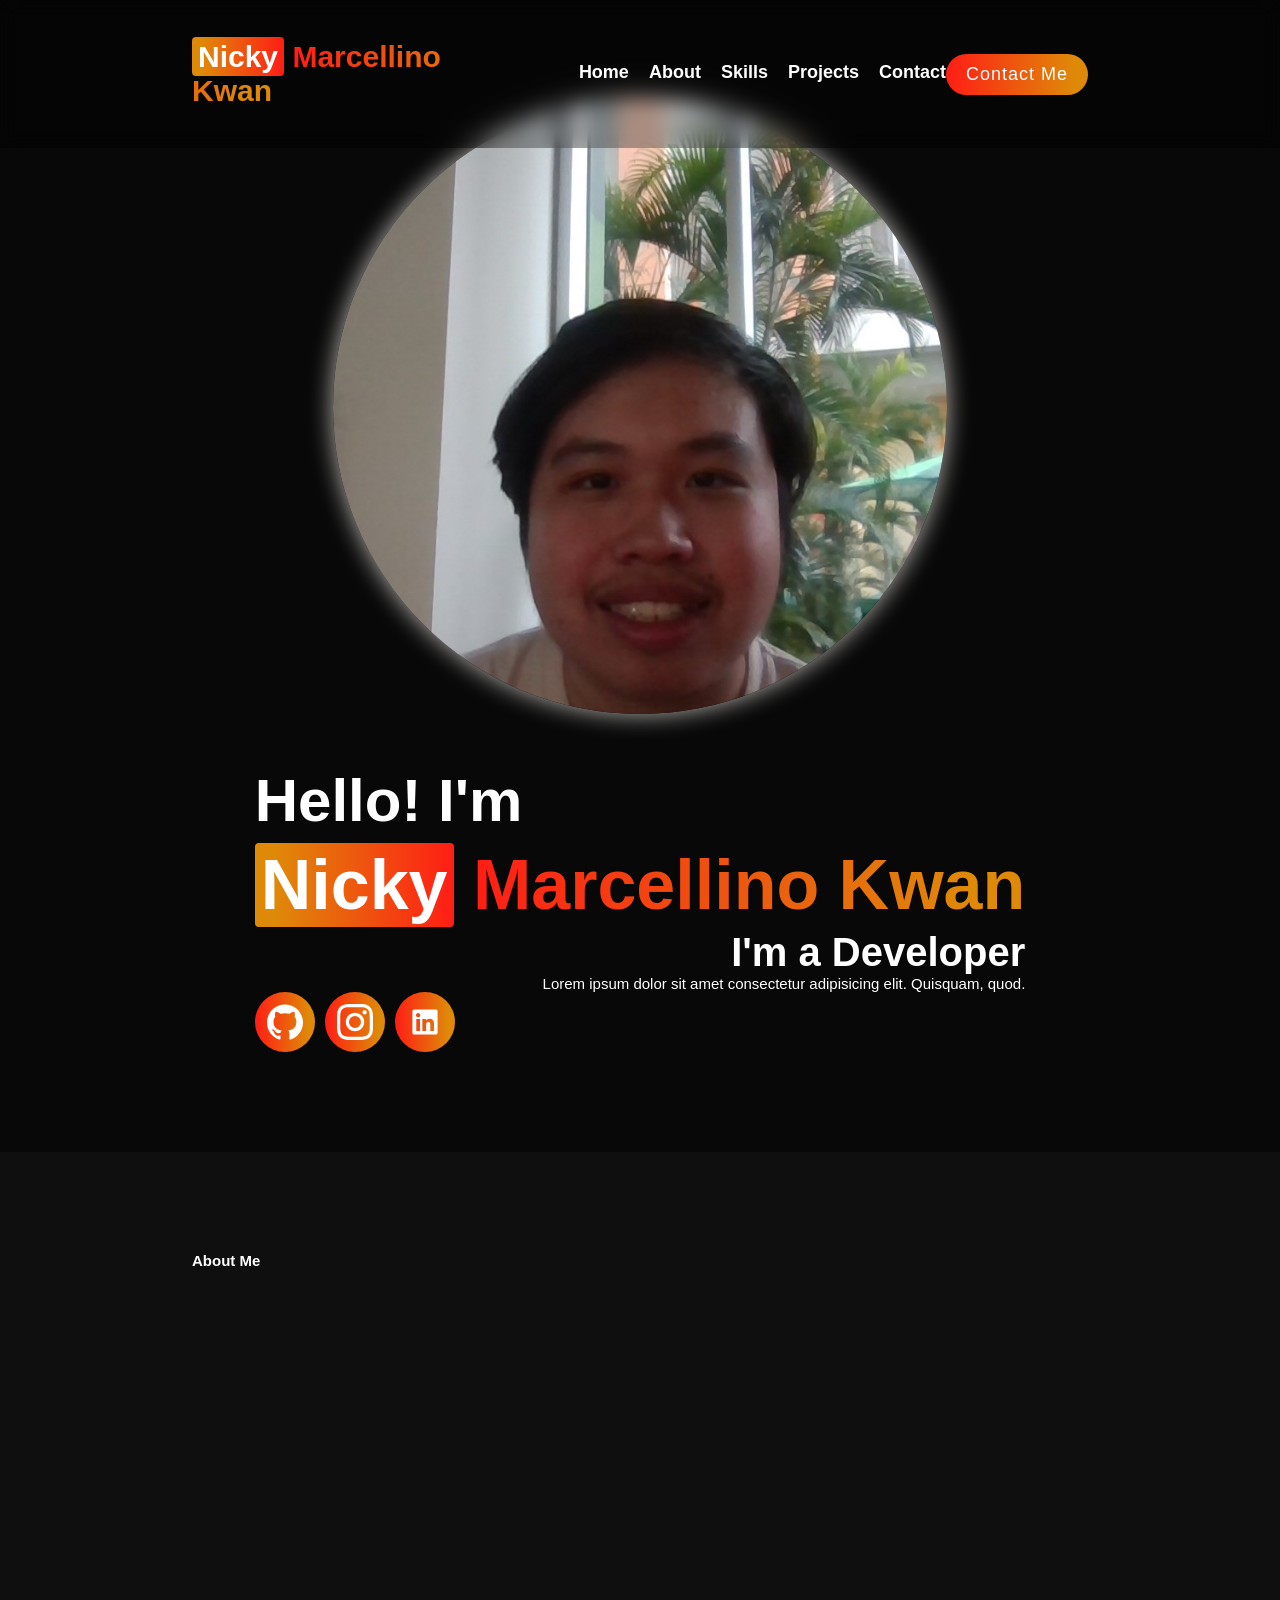
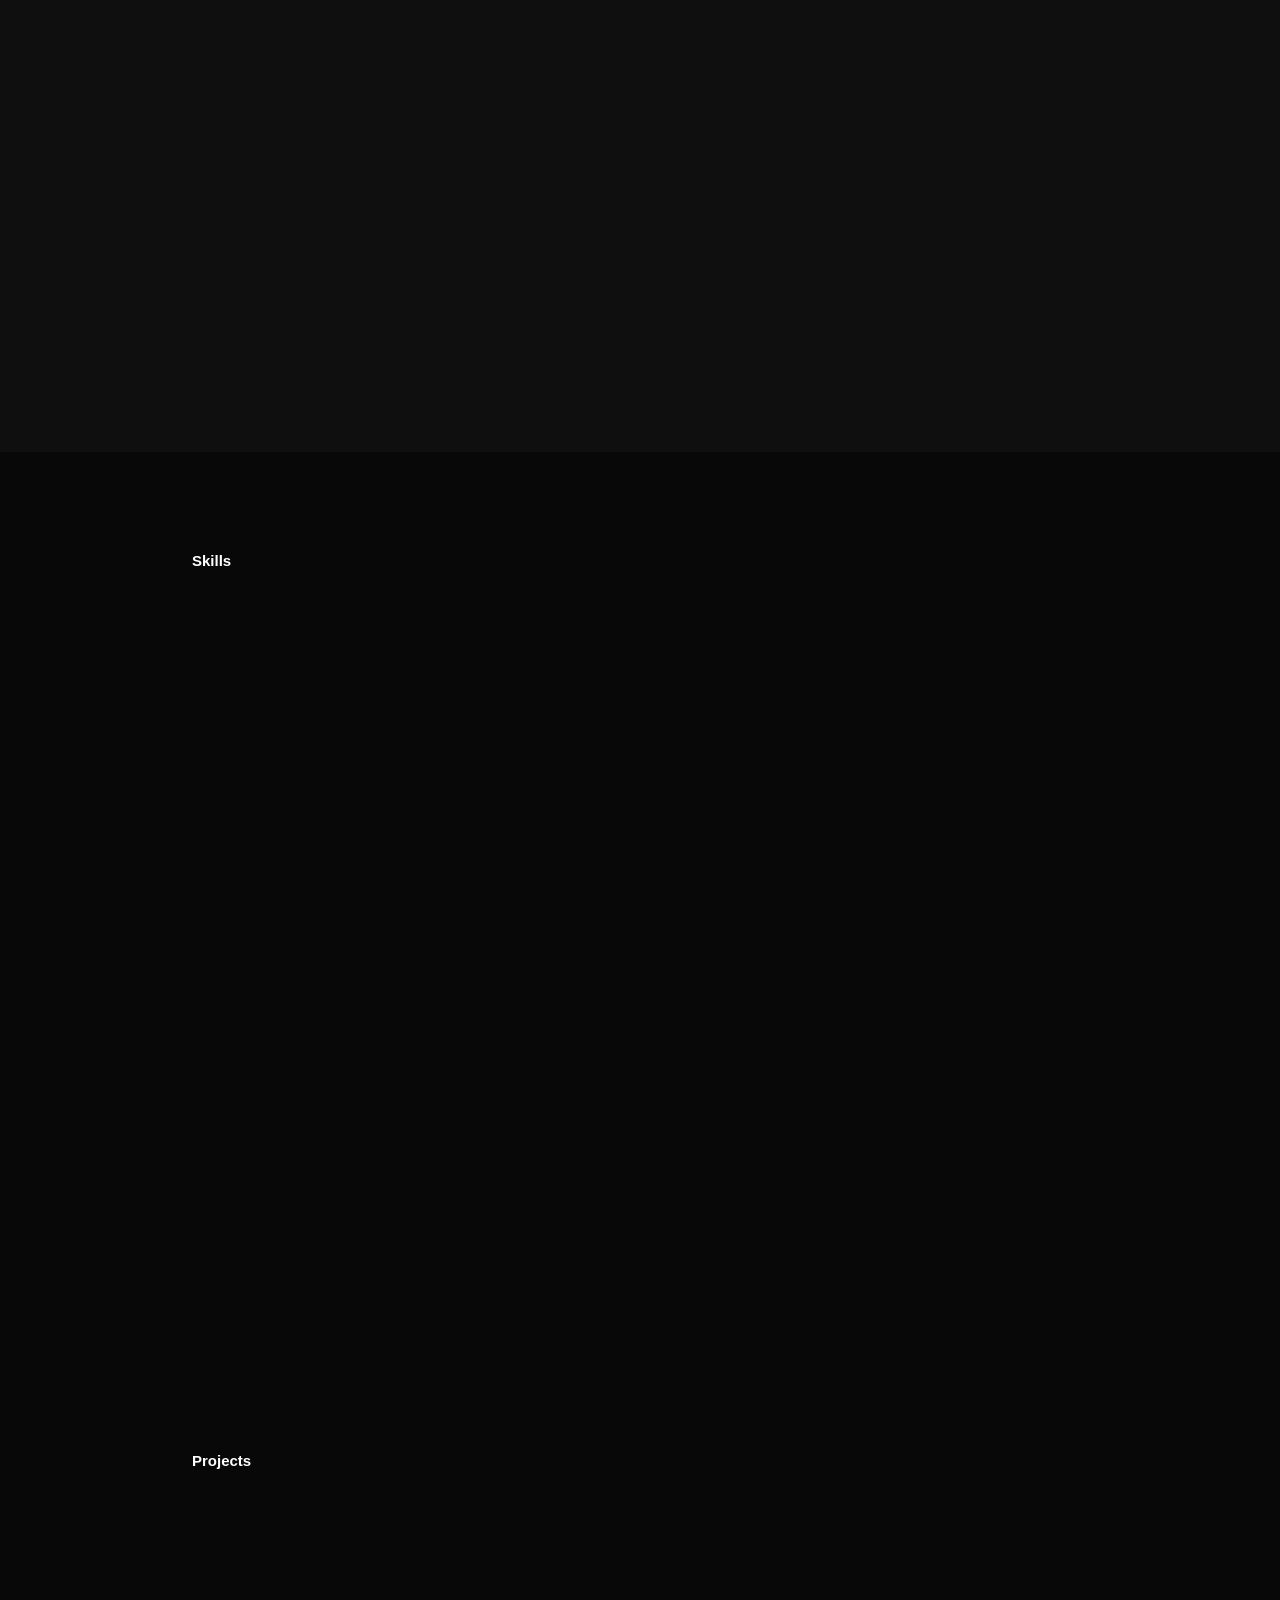
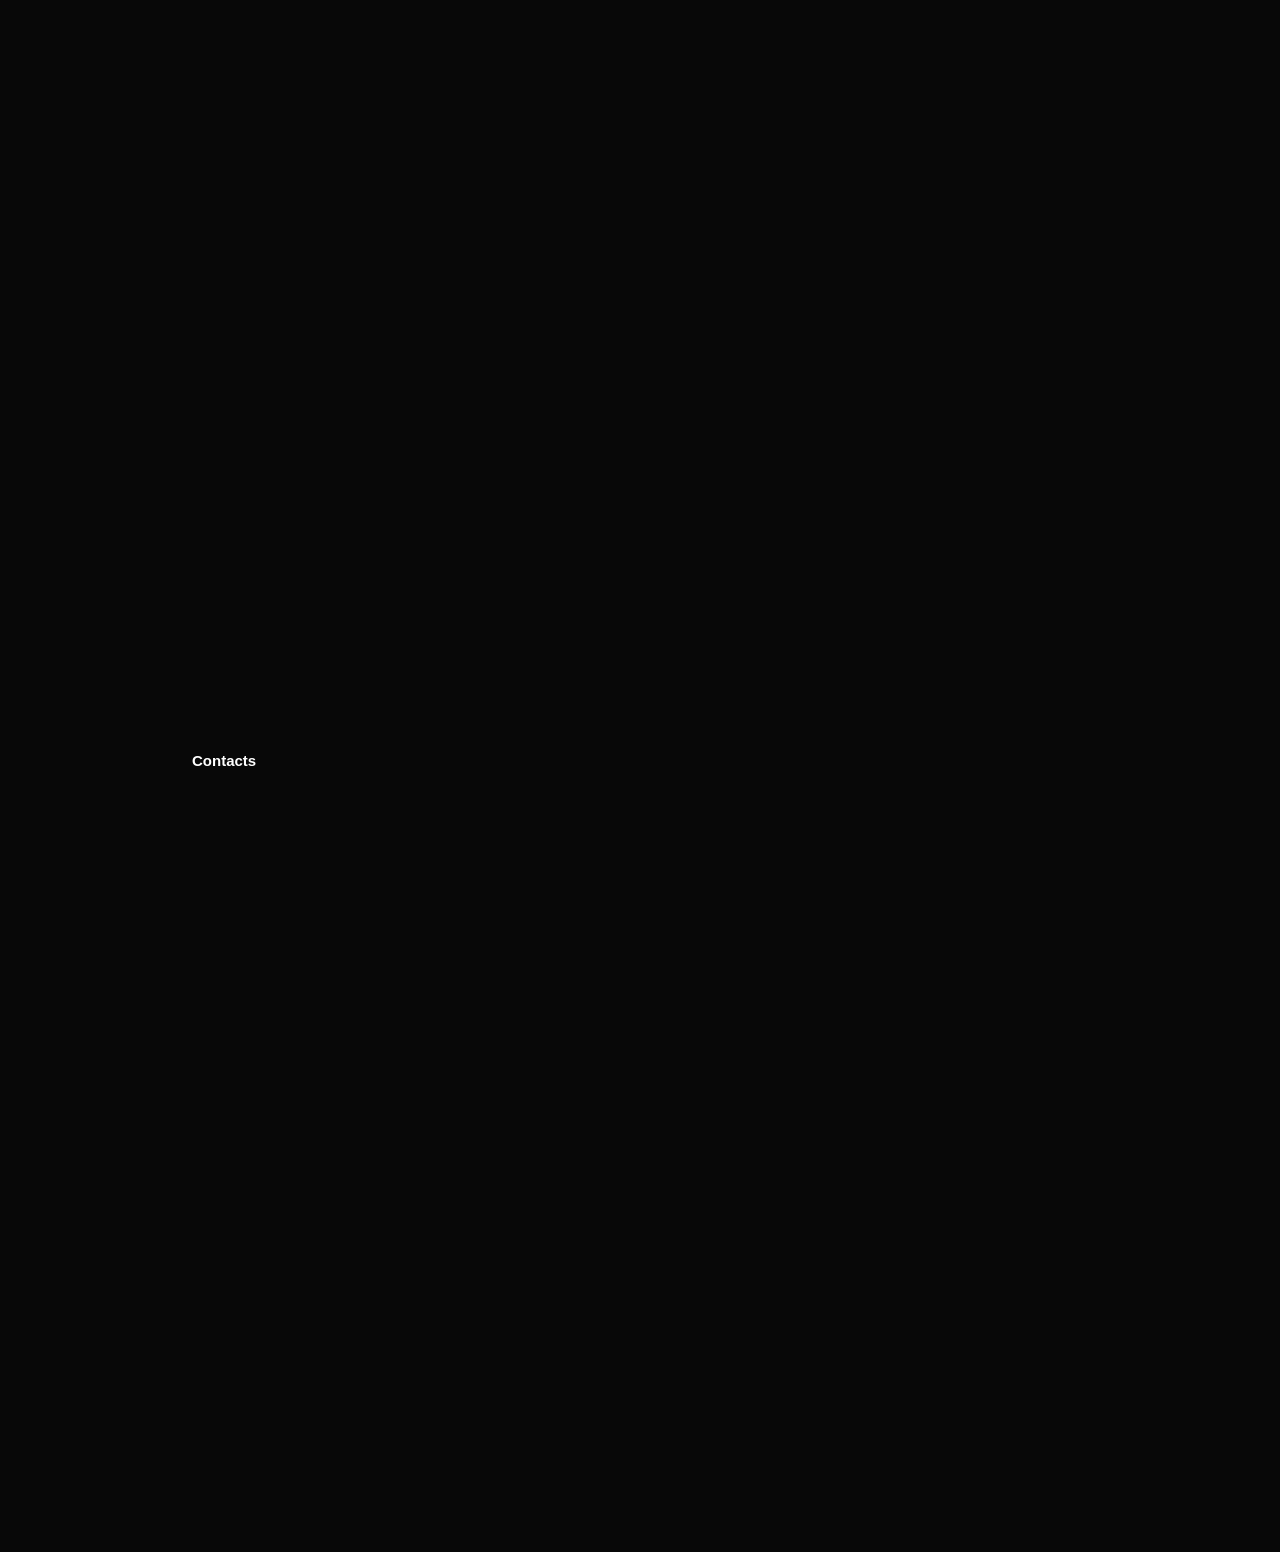
==== aboutMe.html @ 20727652 "First Init" ====
<!DOCTYPE html>
<html lang="en">
<head>
    <meta charset="UTF-8">
    <meta name="viewport" content="width=device-width, initial-scale=1.0">
    <title>About Me</title>
    <link rel="stylesheet" href="style.css">
</head>
<body>
    <header class="head">
        <a href="#home" class="logo">
            <span class="name-highlight">Nicky</span> <span>Marcellino Kwan</span>
        </a>

        <i class="bx bx-menu" id="menu-icon">i</i>

        <nav class="navbar">
            <a href="#home">Home</a>
            <a href="#about">About</a>
            <a href="#skills">Skills</a>
            <a href="#projects">Projects</a>
            <a href="#contact">Contact</a>
        </nav>

        <button class="gradient-btn">Contact Me</button>
        
    </header>

    <section class="home" id="home">
        <div class="home-in">
            <h2>Hello! I'm</h2> <h1><span class="name-highlight">Nicky</span> <span class="typing"> Marcellino Kwan</span></h1>
            <h3>I'm a Developer</h3>
            <p>Lorem ipsum dolor sit amet consectetur adipisicing elit. Quisquam, quod.</p>
            <!-- <a href="#" class="gradient-btn">Hire Me</a> -->
            <div class="socials">
                <a class="soc-btn" href="https://github.com/Then1ck" target="_blank">
                    <img src="icons/github.svg" alt="GitHub" width="32" height="32">
                </a>
                <a class="soc-btn" href="https://github.com/Then1ck" target="_blank">
                    <img src="icons/instagram.svg" alt="instagram" width="32" height="32">
                </a>
                <a class="soc-btn" href="https://github.com/Then1ck" target="_blank">
                    <img src="icons/linkedIn.svg" alt="LinkedIn" width="32" height="32">
                </a>
            </div>
        </div>

        <div class="home-img">
            <img src="home-img.jpg" alt="">
        </div>
    </section>

    <section class="about" id="about">
        <div class="abt">
            <h1>About Me</h1>
        </div>
    </section>

    <section class="skills" id="skills">
        <div class="skills">
            <h1>Skills</h1>
        </div>
    </section>

    <section class="projects" id="projects">
        <div class="prj">
            <h1>Projects</h1>
        </div>
    </section>

    <section class="contact" id="contact">
        <div class="ctc">
            <h1>Contacts</h1>
        </div>
    </section>
    
    <script src="script.js"></script>
</body>
</html>
---- style.css ----
* {
    margin: 0;
    padding: 0;
    box-sizing: border-box;
    text-decoration: none;
    scroll-behavior: smooth;
    font-family: 'Poppins', sans-serif;
}

:root{
    --bg-color: #080808;
    --second-bg-color: #101010;
    --text-color: #fff;
    --main-color: #ff014f;
    --shadow-color: #b8b6b3;
}

html {
    font-size: 62.5%;
    overflow-x: hidden;
}

body {
    background: var(--bg-color);
    color: var(--text-color);
}

.head {
    position: fixed;
    top: 0;
    left: 0;
    width: 100%;
    padding: 4rem 15%;
    background: rgba(0, 0, 0, 0.3);
    backdrop-filter: blur(10px);
    display: flex;
    justify-content: space-between;
    align-items: center;
    z-index: 1000;
}

#menu-icon {
    font-size: 3.5rem;
    color: var(--main-color);
    display: none;
}

.logo {
    font-size: 3rem;
    color: var(--text-color);
    font-weight: 800;
    cursor: pointer;
    transition: transform 0.3s ease-in-out;
}

.logo:hover {
    transform: scale(1.1);
}

span{
    background: linear-gradient(
        270deg,
        #DF8908 10%,
        #ff1d15 100%
    );
    background-clip: text;
    color: transparent;
}

.name-highlight {
    background: linear-gradient(90deg, #DF8908 10%, #ff1d15 100%);
    padding: 0.3rem 0.6rem;
    border-radius: 0.4rem;
    color: white; /* Make sure text is visible */
}

.navbar {
    font-size: 1.8rem;
    color: var(--text-color);
    margin-left: 5rem;
    font-weight: 700;
    transition: 0.3s ease-in-out;
    border-bottom: 3px solid transparent;
    /* width: 30%; */
    display: flex;
    justify-content: space-between;
    gap: 2rem;
}

.navbar a {
    color: var(--text-color);
}

.navbar a:hover {
    /* color: var(--main-color); */
    background: linear-gradient(
        #DF8908 10%,
        #ff1d15 100%
    );
    background-clip: text;
    color: transparent;
    /* font-weight: 1000; */
    /* border-bottom: 3px solid var(--main-color); */
}

.gradient-btn {
    font-size: 1.8rem;
    padding: 1rem 2rem;
    border-radius: 3rem;
    background: linear-gradient(
        270deg,
        #DF8908 10%,
        #ff1d15 100%
    );
    letter-spacing: 1px;
    cursor: pointer;
    transition: 0.3s ease-in-out;
    color: white;
    border: none;
    text-wrap: nowrap;
}

section {
    min-height: 100vh;
    padding: 10rem 15%;
}

.home {
    display: flex;
    align-items: center;
    justify-content: center;
    gap: 15rem;
}

.home-in {
    display: flex;
    flex-direction: column;
    align-items: flex-end;
    text-align: right;
}

.home-in h1 {
    font-size: 7rem;
    font-weight: 700;
    line-height: 1;
    margin-top: 1.5rem;
    /* background-color: red; */
}

.home-in h2 {
    font-size: 6rem;
    display: flex;
}

.home-in h3 {
    font-size: 4rem;
    margin-top: 1rem;
}

.home-in p {
    font-size: 1.5rem;
    font-weight: 500;
    font-weight: 1.8;
}

.home-img img {
    width: 32vw;
    height: 32vw;
    border-radius: 50%;
    box-shadow: 0 0 25px var(--shadow-color);
    animation: float 3s ease-in-out infinite;
    transition: 0.4s ease-in-out;
}

@keyframes float {
    0%, 100% {
        transform: translateY(0);
    }
    50% {
        transform: translateY(-20px);
    }
}

.home-img img:hover {
    box-shadow: 
    0 0 25px var(--shadow-color), 
    /* 0 0 50px var(--main-color),  */
    0 0 75px var(--shadow-color);
}

.socials {
    display: flex;
    gap: 1rem;
}

.about {
    background-color: #0f0f0f;
}

.soc-btn {
    width: clamp(4rem, 5vw, 6rem);   /* Responsive width */
    aspect-ratio: 1 / 1;                 /* Ensures it's a square */
    display: flex;
    align-items: center;
    justify-content: center;

    border-radius: 50%;                 /* Perfect circle */
    background: linear-gradient(
        270deg,
        #DF8908 10%,
        #ff1d15 100%
    );

    cursor: pointer;
    transition: transform 0.3s ease-in-out;
    color: white;
    border: none;
    padding: 0;                          /* Ensure padding doesn't break shape */
    overflow: hidden;                   /* Prevent icon overflow */
}

.soc-btn img {
    width: 60%;   /* or adjust to your liking */
    height: auto;
    display: block;
    filter: brightness(0) invert(1); /* Optional: make black SVGs white */
    transition: transform 0.3s ease;
}

@media(max-width: 1285px){
    .home {
        flex-direction: column-reverse;
        text-align: center;
        gap: 5rem;

    }

    .home-img img {
        width: 48vw;
        height: 48vw;
    }

    .home-in {
        display: block;
    }
}
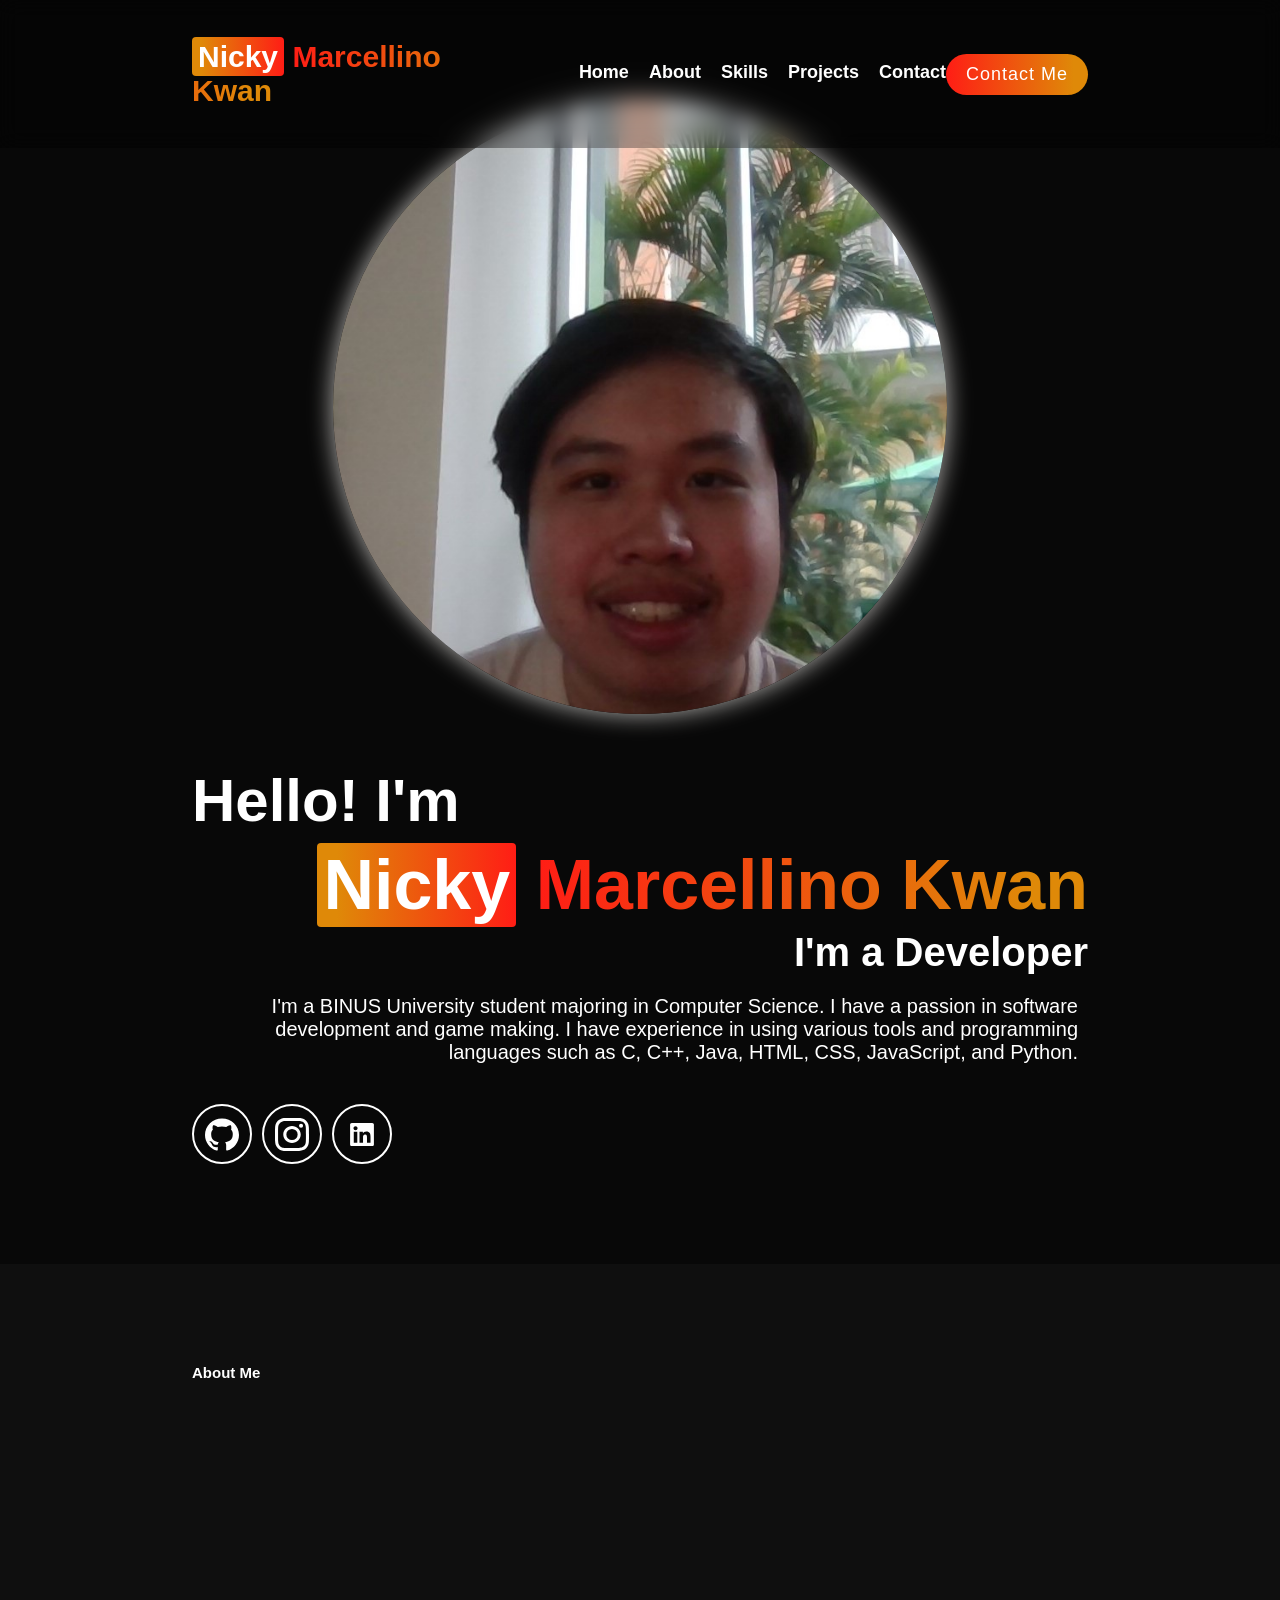
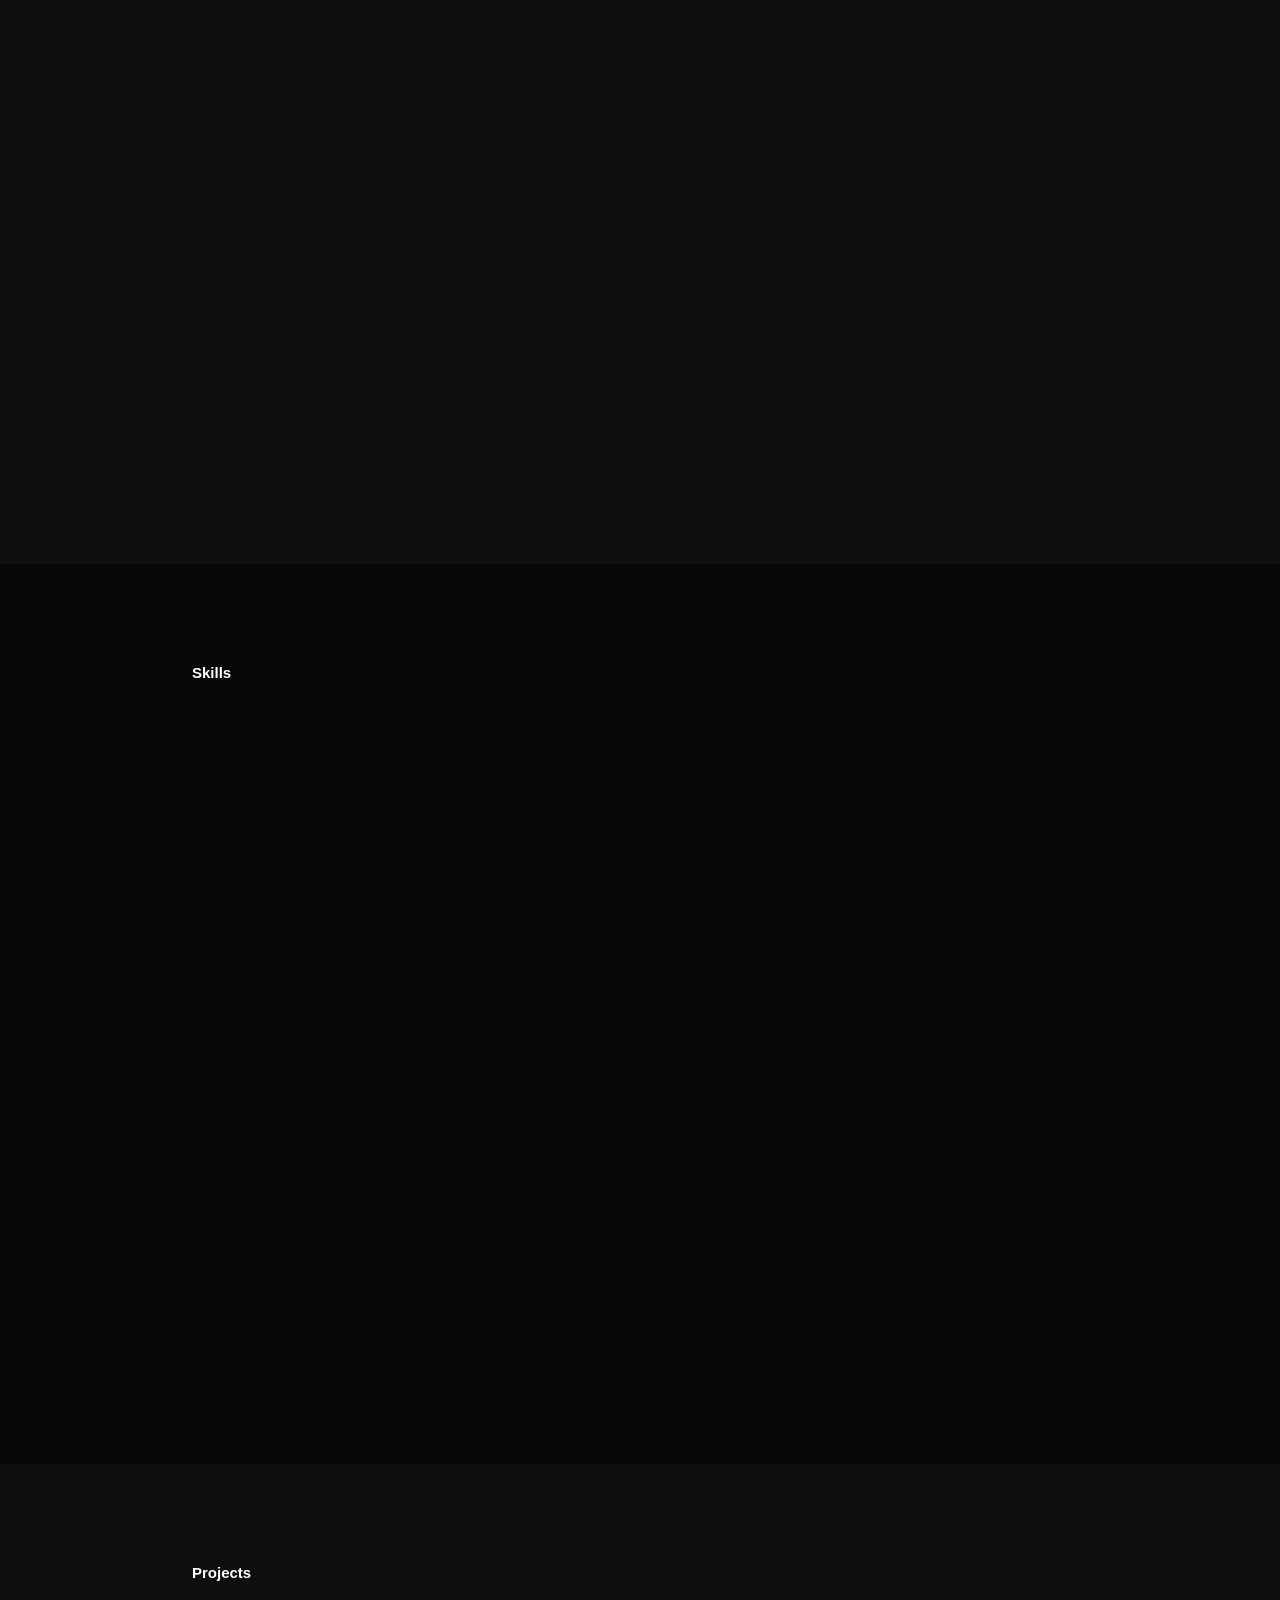
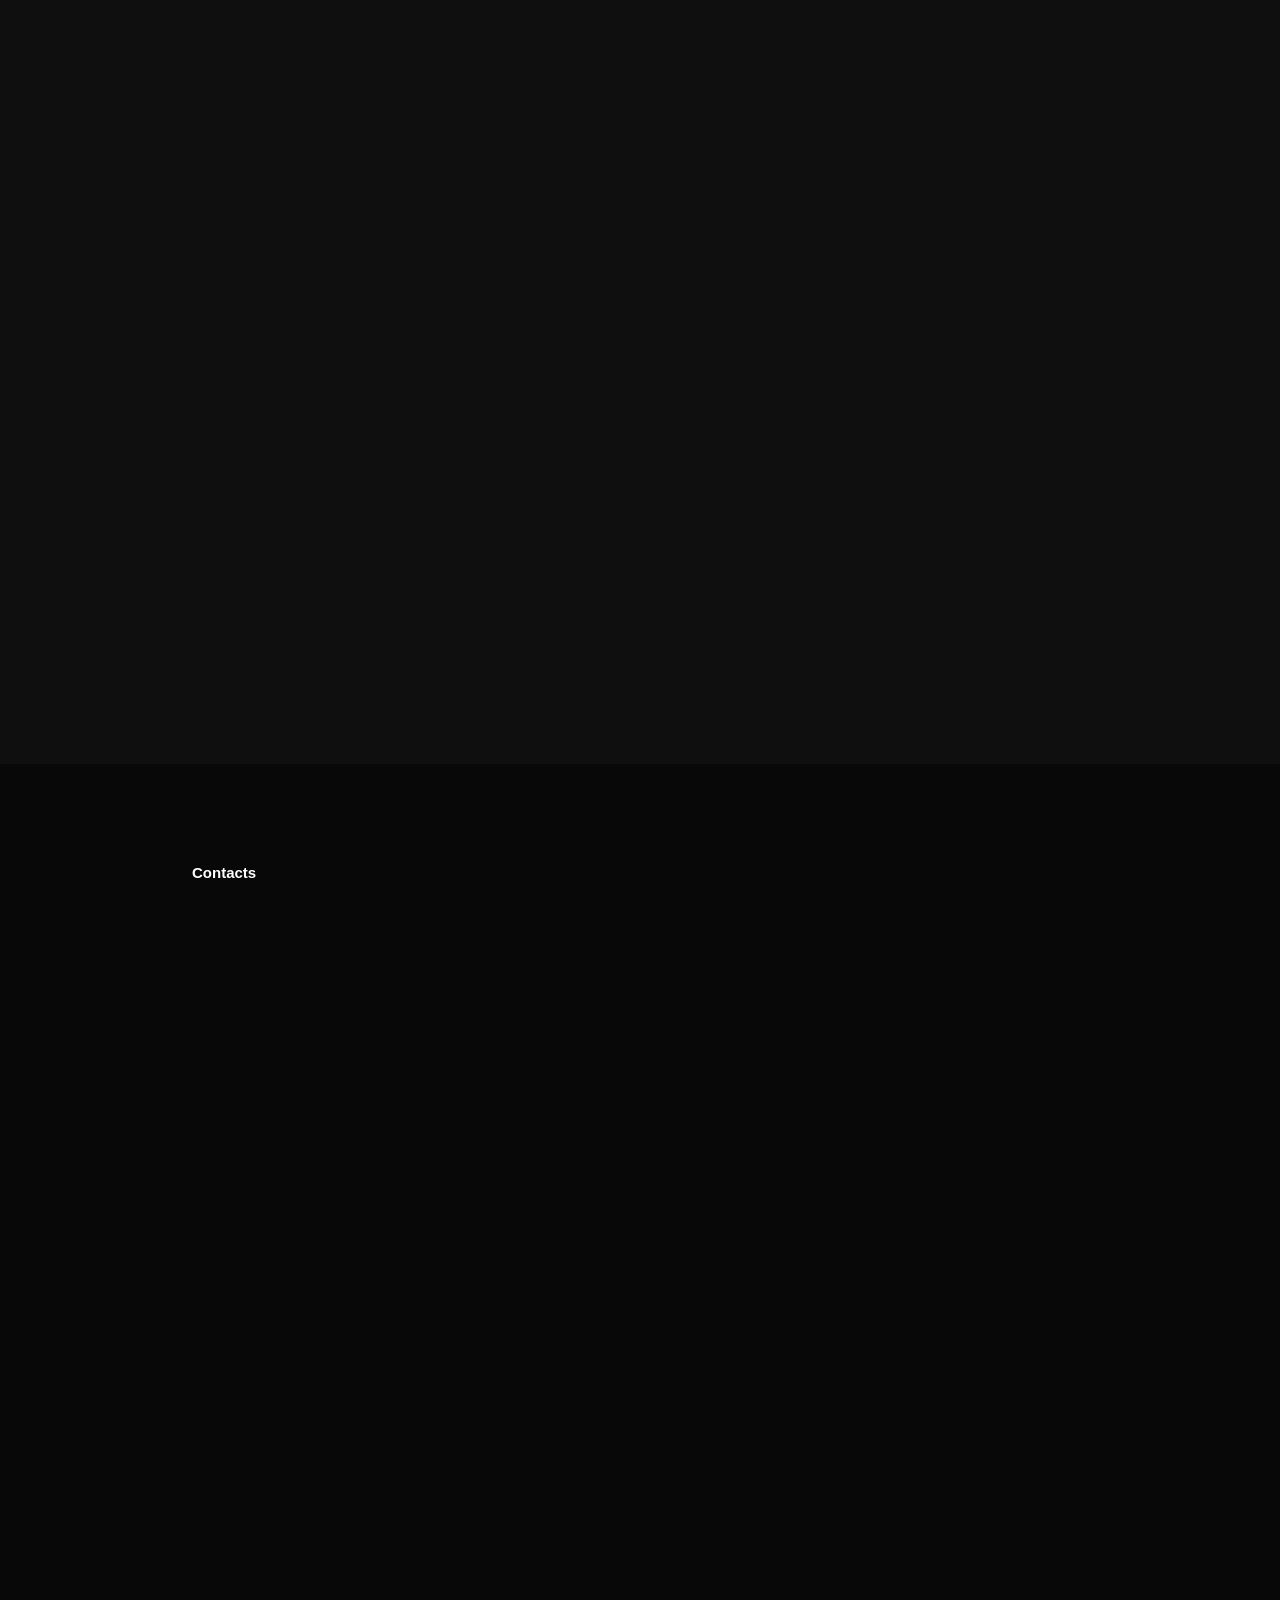
==== commit caaacb43: "Additions" ====
--- a/aboutMe.html
+++ b/aboutMe.html
@@ -30,7 +30,11 @@
         <div class="home-in">
             <h2>Hello! I'm</h2> <h1><span class="name-highlight">Nicky</span> <span class="typing"> Marcellino Kwan</span></h1>
             <h3>I'm a Developer</h3>
-            <p>Lorem ipsum dolor sit amet consectetur adipisicing elit. Quisquam, quod.</p>
+            <p>I'm a BINUS University student majoring in Computer Science. 
+                I have a passion in software development and game making.
+                I have experience in using various tools and programming languages such as
+                C, C++, Java, HTML, CSS, JavaScript, and Python.
+            </p>
             <!-- <a href="#" class="gradient-btn">Hire Me</a> -->
             <div class="socials">
                 <a class="soc-btn" href="https://github.com/Then1ck" target="_blank">
--- a/style.css
+++ b/style.css
@@ -158,9 +158,9 @@
 }
 
 .home-in p {
-    font-size: 1.5rem;
-    font-weight: 500;
-    font-weight: 1.8;
+    font-size: 2rem;
+    font-weight: 400;
+    padding: 2rem 1rem;
 }
 
 .home-img img {
@@ -191,9 +191,14 @@
 .socials {
     display: flex;
     gap: 1rem;
+    margin-top: 2rem;
 }
 
 .about {
+    background-color: #0f0f0f;
+}
+
+.projects {
     background-color: #0f0f0f;
 }
 
@@ -205,18 +210,23 @@
     justify-content: center;
 
     border-radius: 50%;                 /* Perfect circle */
-    background: linear-gradient(
-        270deg,
-        #DF8908 10%,
-        #ff1d15 100%
-    );
+    
 
     cursor: pointer;
     transition: transform 0.3s ease-in-out;
     color: white;
     border: none;
     padding: 0;                          /* Ensure padding doesn't break shape */
-    overflow: hidden;                   /* Prevent icon overflow */
+    overflow: hidden;
+    border: 0.2rem solid white;
+}
+
+.soc-btn:hover {
+    background: linear-gradient(
+        270deg,
+        #DF8908 10%,
+        #ff1d15 100%
+    );
 }
 
 .soc-btn img {
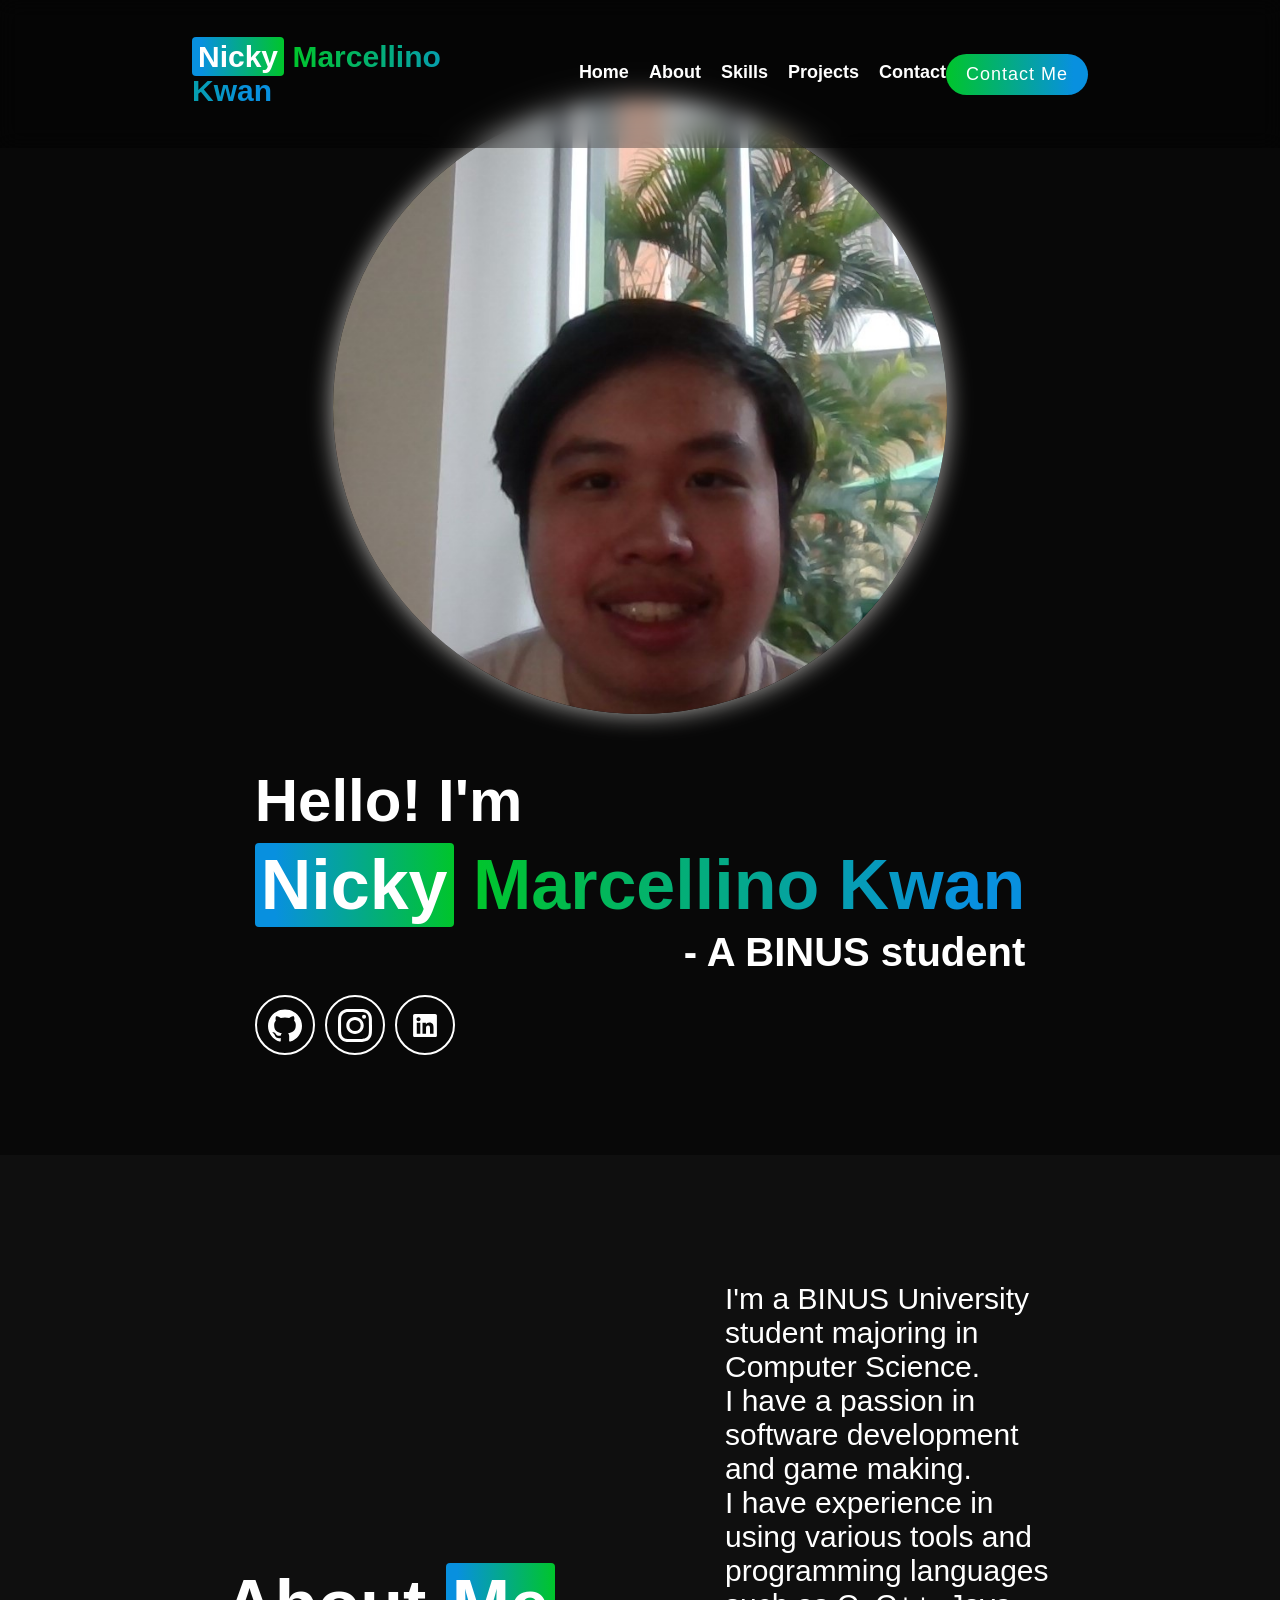
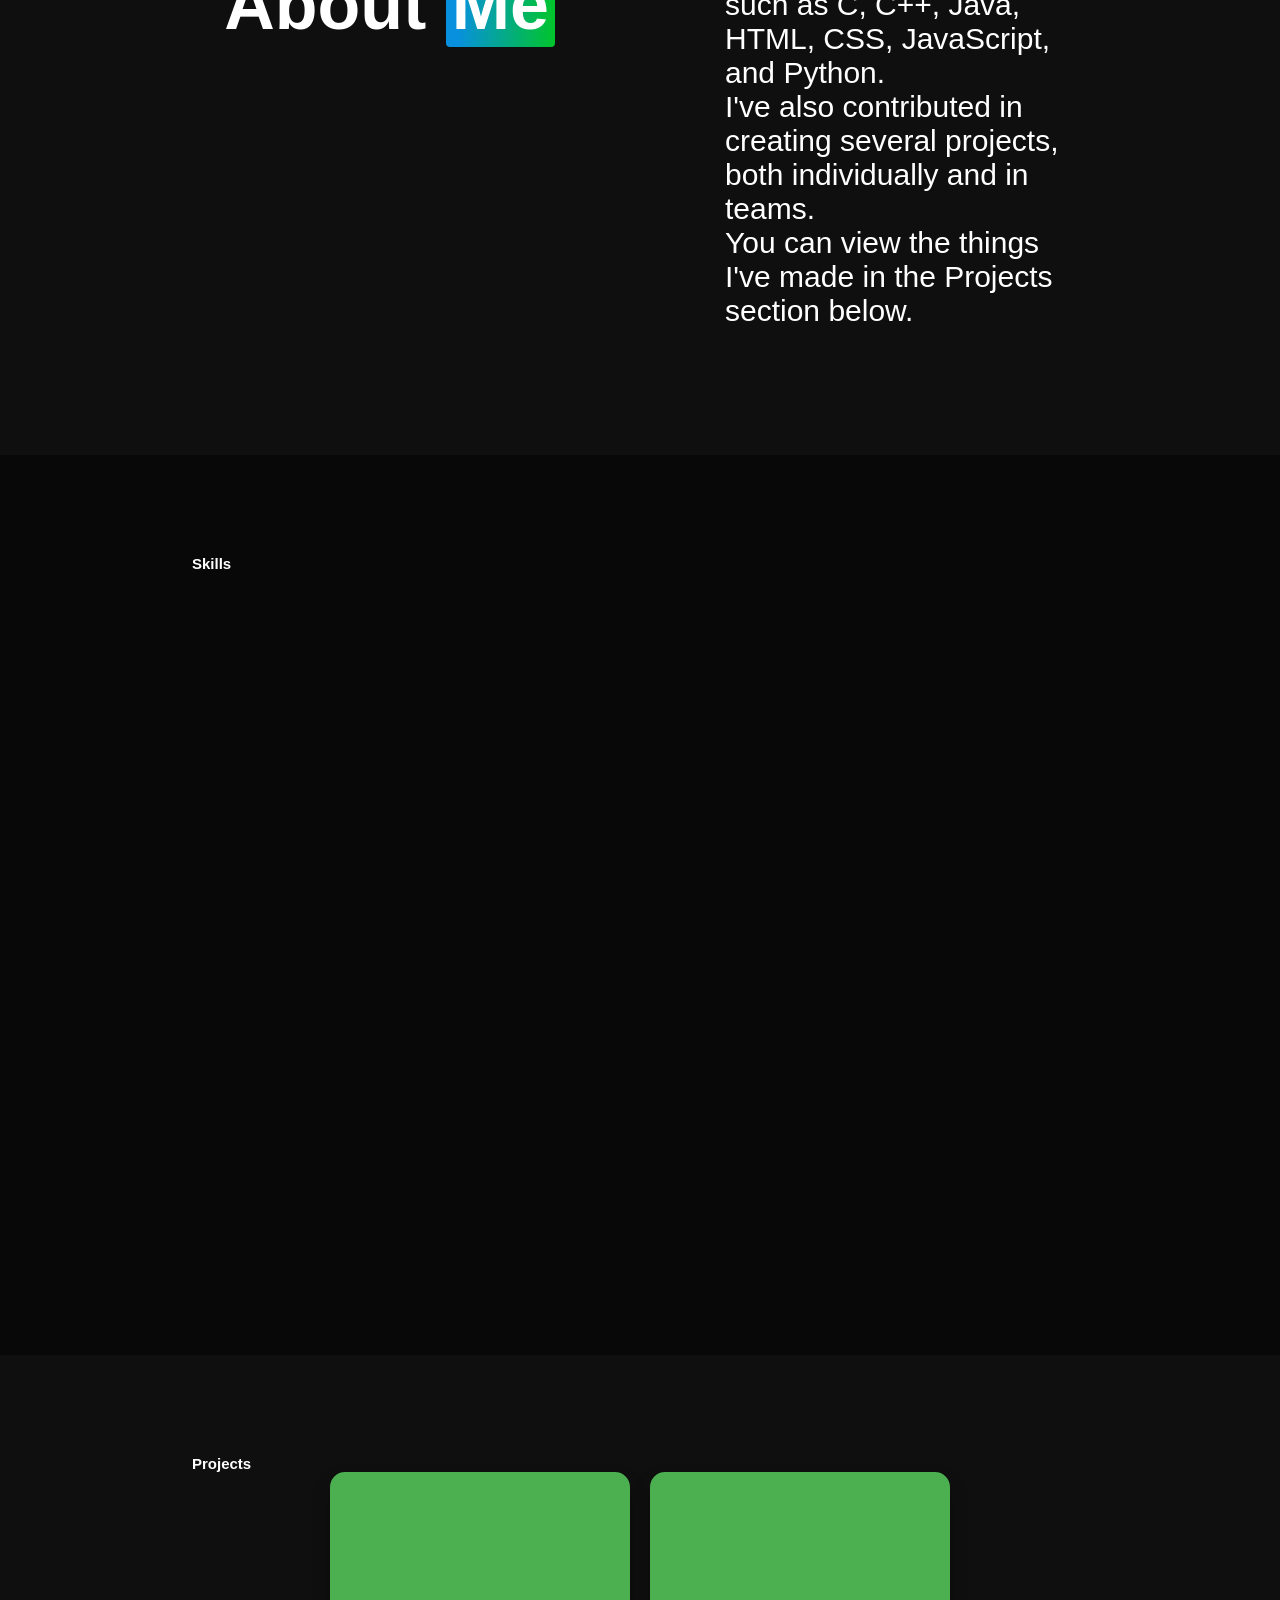
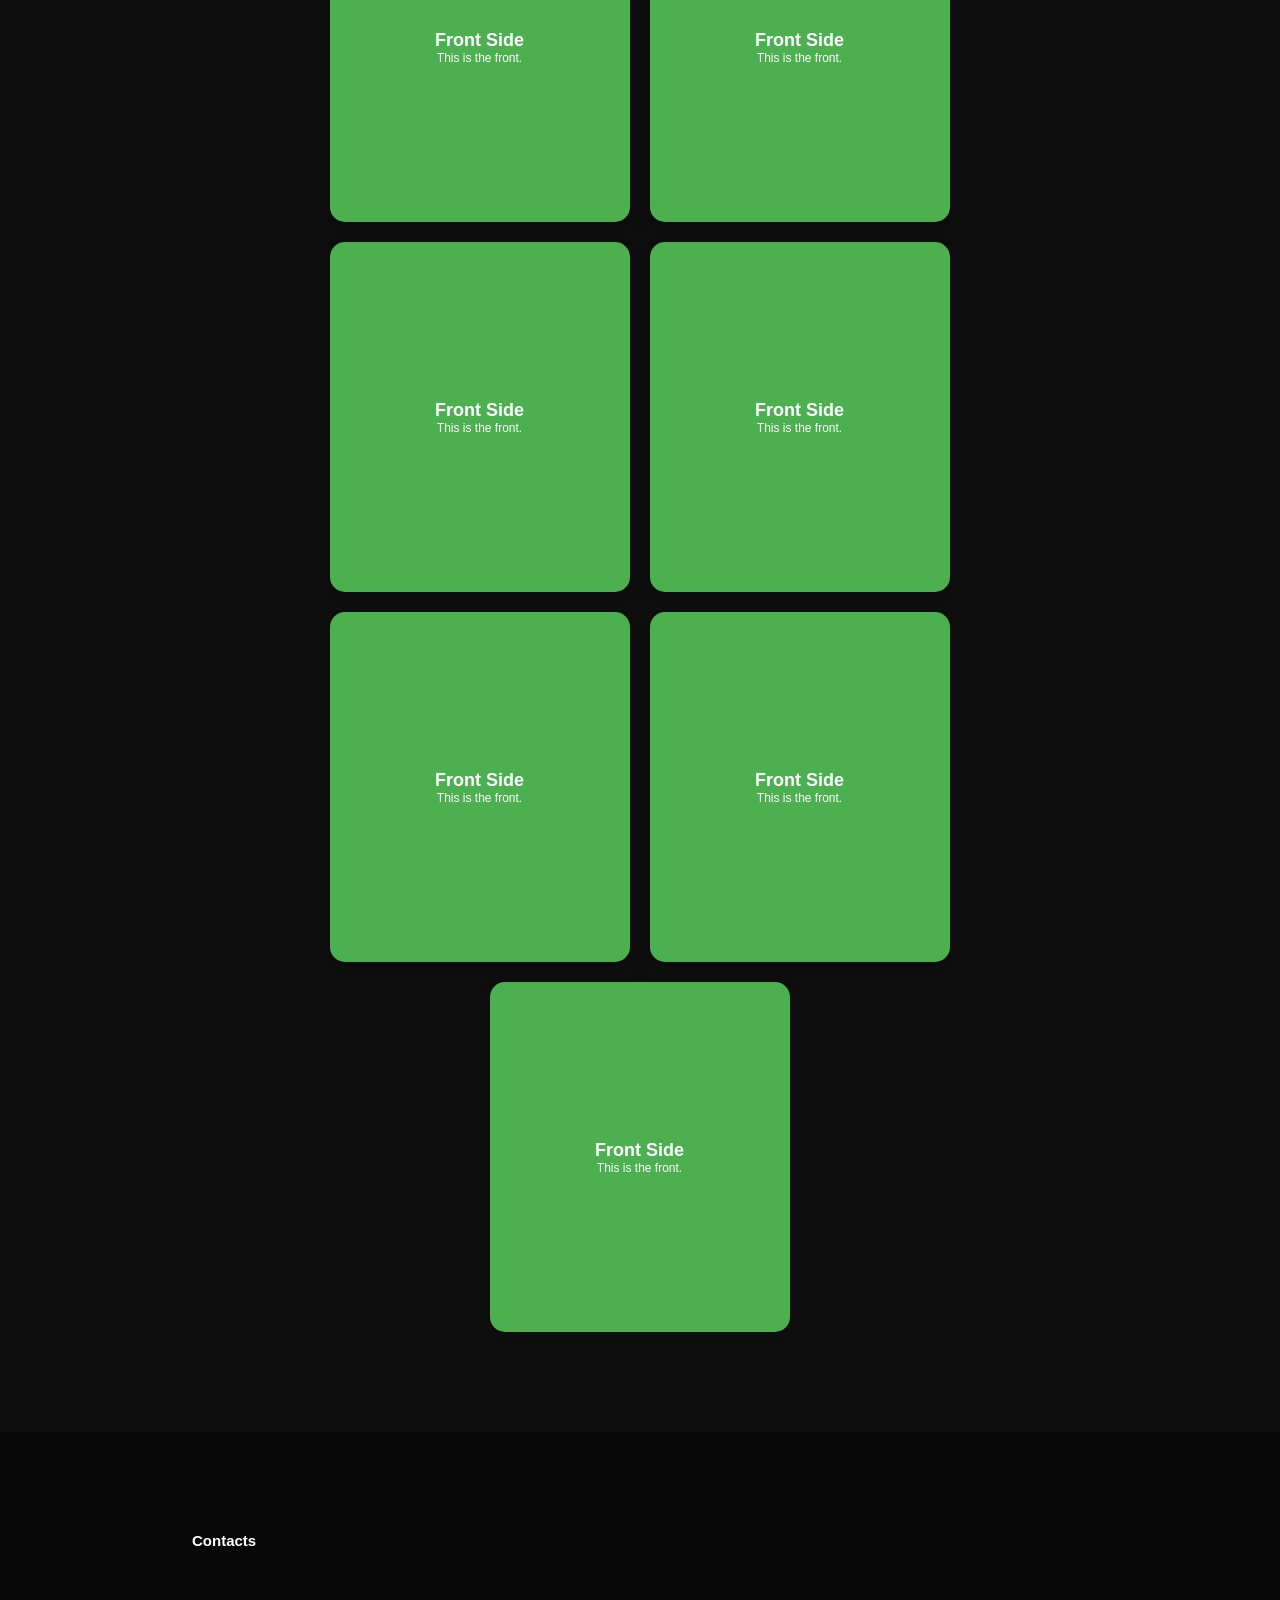
==== commit 2267a132: "Cards" ====
--- a/aboutMe.html
+++ b/aboutMe.html
@@ -29,12 +29,8 @@
     <section class="home" id="home">
         <div class="home-in">
             <h2>Hello! I'm</h2> <h1><span class="name-highlight">Nicky</span> <span class="typing"> Marcellino Kwan</span></h1>
-            <h3>I'm a Developer</h3>
-            <p>I'm a BINUS University student majoring in Computer Science. 
-                I have a passion in software development and game making.
-                I have experience in using various tools and programming languages such as
-                C, C++, Java, HTML, CSS, JavaScript, and Python.
-            </p>
+            <h3>- A BINUS student</h3>
+            
             <!-- <a href="#" class="gradient-btn">Hire Me</a> -->
             <div class="socials">
                 <a class="soc-btn" href="https://github.com/Then1ck" target="_blank">
@@ -55,20 +51,117 @@
     </section>
 
     <section class="about" id="about">
+        <h1>About <span class="name-highlight">Me</span></h1>
         <div class="abt">
-            <h1>About Me</h1>
+            <p>I'm a BINUS University student majoring in Computer Science. 
+                <br>I have a passion in software development and game making.
+                <br>I have experience in using various tools and programming languages such as
+                C, C++, Java, HTML, CSS, JavaScript, and Python.
+                <br>I've also contributed in creating several projects, both individually and in teams.
+                <br>You can view the things I've made in the Projects section below.
+            </p>
         </div>
     </section>
 
     <section class="skills" id="skills">
         <div class="skills">
-            <h1>Skills</h1>
+            <h1 class="heading">Skills</h1>
+            
+            
+            </div>
+
+
         </div>
     </section>
 
     <section class="projects" id="projects">
         <div class="prj">
             <h1>Projects</h1>
+            <div class="card-container">
+                <div class="card-floating">
+                    <div class="card" id="card">
+                    <div class="card-front">
+                        <h2>Front Side</h2>
+                        <p>This is the front.</p>
+                    </div>
+                    <div class="card-back">
+                        <h2>Back Side</h2>
+                        <p>This is the back.</p>
+                    </div>
+                    </div>
+                </div>
+                <div class="card-floating">
+                    <div class="card" id="card">
+                    <div class="card-front">
+                        <h2>Front Side</h2>
+                        <p>This is the front.</p>
+                    </div>
+                    <div class="card-back">
+                        <h2>Back Side</h2>
+                        <p>This is the back.</p>
+                    </div>
+                    </div>
+                </div>
+                <div class="card-floating">
+                    <div class="card" id="card">
+                    <div class="card-front">
+                        <h2>Front Side</h2>
+                        <p>This is the front.</p>
+                    </div>
+                    <div class="card-back">
+                        <h2>Back Side</h2>
+                        <p>This is the back.</p>
+                    </div>
+                    </div>
+                </div>
+                <div class="card-floating">
+                    <div class="card" id="card">
+                    <div class="card-front">
+                        <h2>Front Side</h2>
+                        <p>This is the front.</p>
+                    </div>
+                    <div class="card-back">
+                        <h2>Back Side</h2>
+                        <p>This is the back.</p>
+                    </div>
+                    </div>
+                </div>
+                <div class="card-floating">
+                    <div class="card" id="card">
+                    <div class="card-front">
+                        <h2>Front Side</h2>
+                        <p>This is the front.</p>
+                    </div>
+                    <div class="card-back">
+                        <h2>Back Side</h2>
+                        <p>This is the back.</p>
+                    </div>
+                    </div>
+                </div>
+                <div class="card-floating">
+                    <div class="card" id="card">
+                    <div class="card-front">
+                        <h2>Front Side</h2>
+                        <p>This is the front.</p>
+                    </div>
+                    <div class="card-back">
+                        <h2>Back Side</h2>
+                        <p>This is the back.</p>
+                    </div>
+                    </div>
+                </div>
+                <div class="card-floating">
+                    <div class="card" id="card">
+                    <div class="card-front">
+                        <h2>Front Side</h2>
+                        <p>This is the front.</p>
+                    </div>
+                    <div class="card-back">
+                        <h2>Back Side</h2>
+                        <p>This is the back.</p>
+                    </div>
+                    </div>
+                </div>
         </div>
     </section>
 
--- a/style.css
+++ b/style.css
@@ -13,6 +13,10 @@
     --text-color: #fff;
     --main-color: #ff014f;
     --shadow-color: #b8b6b3;
+    --gradient-1: #0890df;
+    --gradient-2: #00c52b;
+    --gradient-3: #ff1d15;
+    --gradient-4: #DF8908;
 }
 
 html {
@@ -60,15 +64,15 @@
 span{
     background: linear-gradient(
         270deg,
-        #DF8908 10%,
-        #ff1d15 100%
+        var(--gradient-1) 10%,
+        var(--gradient-2) 100%
     );
     background-clip: text;
     color: transparent;
 }
 
 .name-highlight {
-    background: linear-gradient(90deg, #DF8908 10%, #ff1d15 100%);
+    background: linear-gradient(90deg, var(--gradient-1) 10%, var(--gradient-2) 100%);
     padding: 0.3rem 0.6rem;
     border-radius: 0.4rem;
     color: white; /* Make sure text is visible */
@@ -94,8 +98,8 @@
 .navbar a:hover {
     /* color: var(--main-color); */
     background: linear-gradient(
-        #DF8908 10%,
-        #ff1d15 100%
+        var(--gradient-1) 10%,
+        var(--gradient-2) 100%
     );
     background-clip: text;
     color: transparent;
@@ -109,8 +113,8 @@
     border-radius: 3rem;
     background: linear-gradient(
         270deg,
-        #DF8908 10%,
-        #ff1d15 100%
+        var(--gradient-1) 10%,
+        var(--gradient-2) 100%
     );
     letter-spacing: 1px;
     cursor: pointer;
@@ -157,12 +161,6 @@
     margin-top: 1rem;
 }
 
-.home-in p {
-    font-size: 2rem;
-    font-weight: 400;
-    padding: 2rem 1rem;
-}
-
 .home-img img {
     width: 32vw;
     height: 32vw;
@@ -196,6 +194,10 @@
 
 .about {
     background-color: #0f0f0f;
+    display: flex;
+    align-items: center;
+    justify-content: center;
+    gap: 15rem;
 }
 
 .projects {
@@ -224,8 +226,8 @@
 .soc-btn:hover {
     background: linear-gradient(
         270deg,
-        #DF8908 10%,
-        #ff1d15 100%
+        var(--gradient-1) 10%,
+        var(--gradient-2) 100%
     );
 }
 
@@ -237,6 +239,121 @@
     transition: transform 0.3s ease;
 }
 
+.abt {
+    display: flex;
+    /* align-items: flex-end; */
+    align-items: end;
+    /* text-align: right; */
+    /* background-color: #4CAF50; */
+    width: 40%;
+}
+
+.about h1{
+    font-size: 7rem;
+    font-weight: 700;
+    padding: 2rem 1rem;
+    text-align: right;
+    /* background-color: #4CAF50; */
+    width: 40%;
+}
+
+.abt p {
+    font-size: 3rem;
+    font-weight: 400;
+    padding: 2rem 1rem;
+    /* width: 50%; */
+}
+
+
+.card-container {
+    perspective: 1000px;
+    /* background-color: red; */
+    display: flex;
+    gap: 2rem;
+    justify-content: center;
+    flex-wrap: wrap;
+    /* overflow-x: auto; */
+}
+
+@keyframes float2 {
+    0%, 100% {
+        transform: translateY(0);
+    }
+    50% {
+        transform: translateY(-1rem);
+    }
+}
+
+.card {
+  width: 30rem;
+  height: 35rem;
+  position: relative;
+  transform-style: preserve-3d;
+    /* animation: float2 3s ease-in-out infinite; */
+  transition: transform 0.8s;
+  box-shadow: 0 10px 20px rgba(0,0,0,0.2);
+  border-radius: 15px;
+    cursor: pointer;
+}
+
+.card-floating {
+  animation: float2 3s ease-in-out infinite;
+}
+.card-floating:nth-child(1) {
+  animation-delay: 0s;
+}
+.card-floating:nth-child(2) {
+  animation-delay: 0.25s;
+}
+.card-floating:nth-child(3) {
+  animation-delay: 0.5s;
+}
+.card-floating:nth-child(4) {
+  animation-delay: 1s;
+}
+
+.card-floating:nth-child(5) {
+  animation-delay: 1.25s;
+}
+
+.card-floating:nth-child(6) {
+  animation-delay: 1.5s;
+}
+
+.card-floating:nth-child(7) {
+  animation-delay: 1.75s;
+}
+
+
+.card-front,
+.card-back {
+  position: absolute;
+  width: 100%;
+  height: 100%;
+  backface-visibility: hidden;
+  border-radius: 15px;
+  display: flex;
+  align-items: center;
+  justify-content: center;
+  flex-direction: column;
+  color: white;
+  font-size: 1.2em;
+  padding: 20px;
+}
+
+.card-front {
+  background: #4CAF50;
+}
+
+.card-back {
+  background: #f44336;
+  transform: rotateY(180deg);
+}
+
+.card.flipped {
+  transform: rotateY(180deg);
+}
+
 @media(max-width: 1285px){
     .home {
         flex-direction: column-reverse;
@@ -253,4 +370,5 @@
     .home-in {
         display: block;
     }
-}+}
+
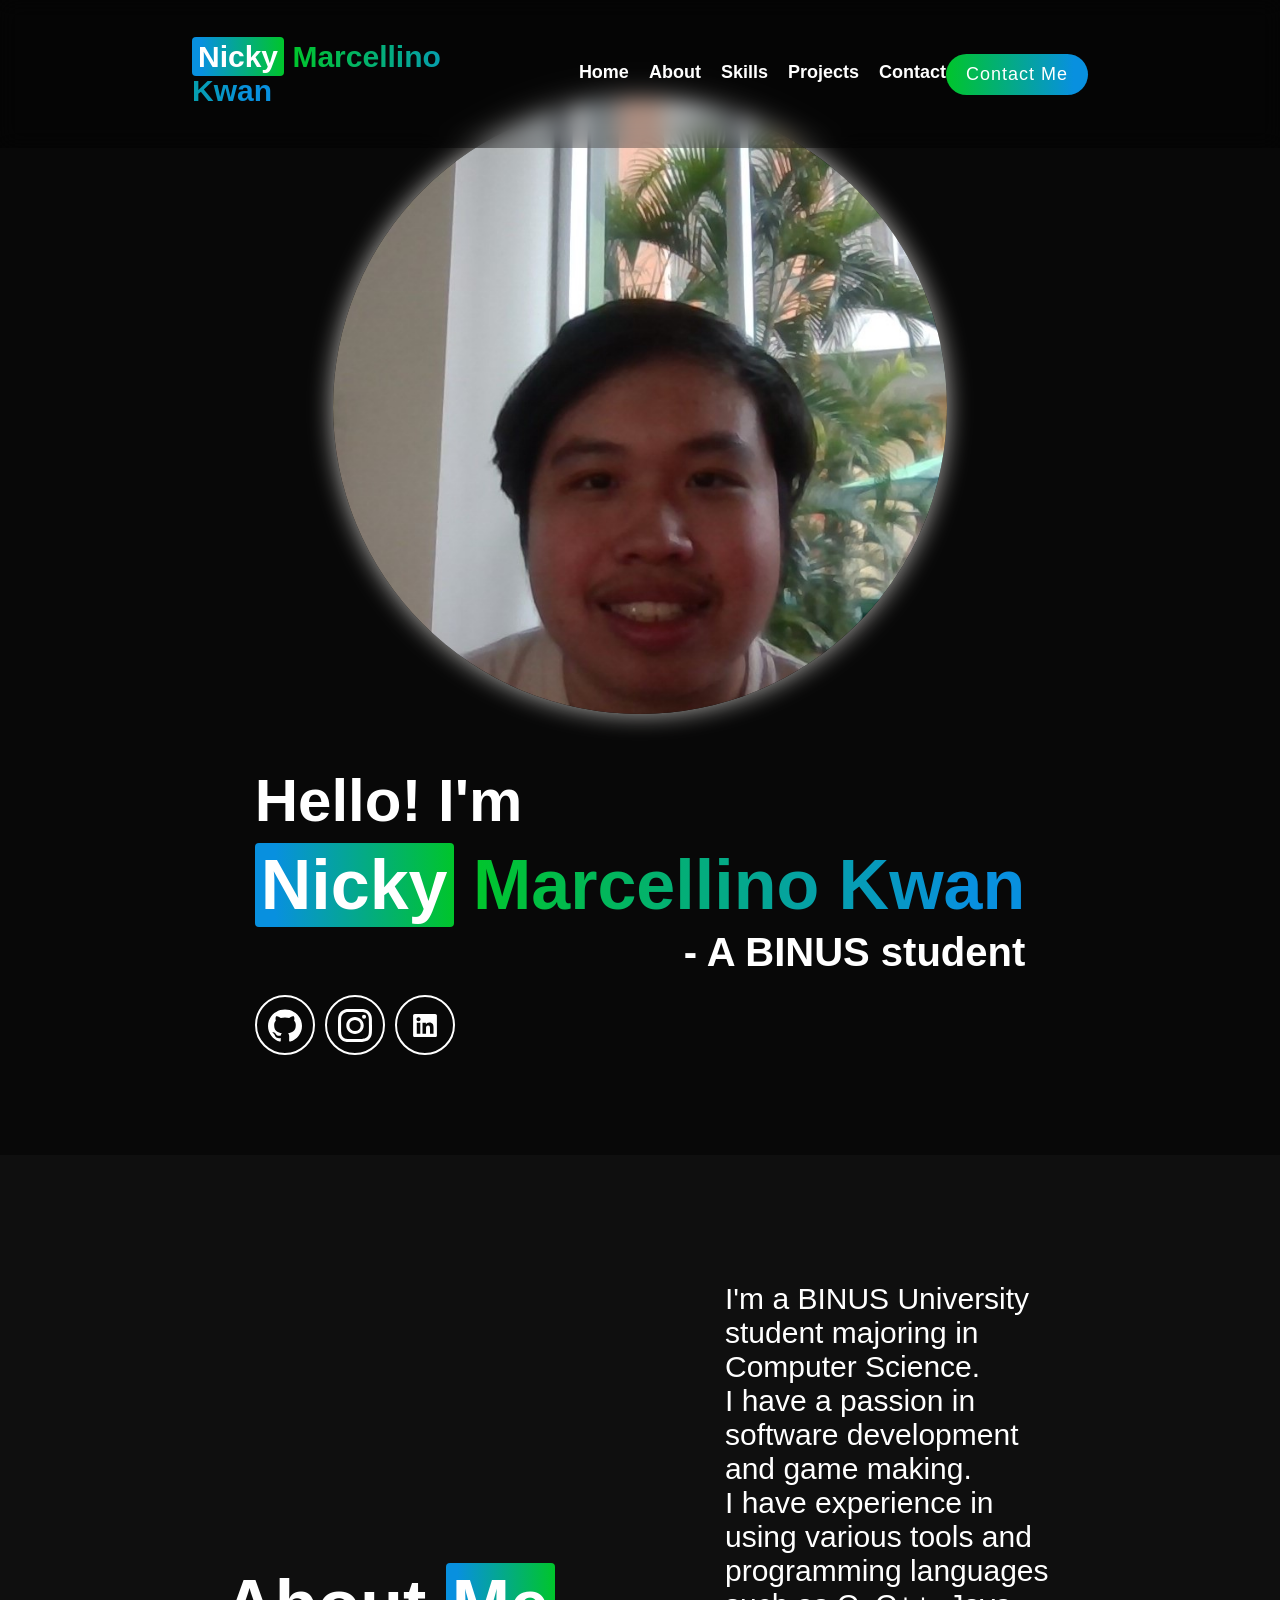
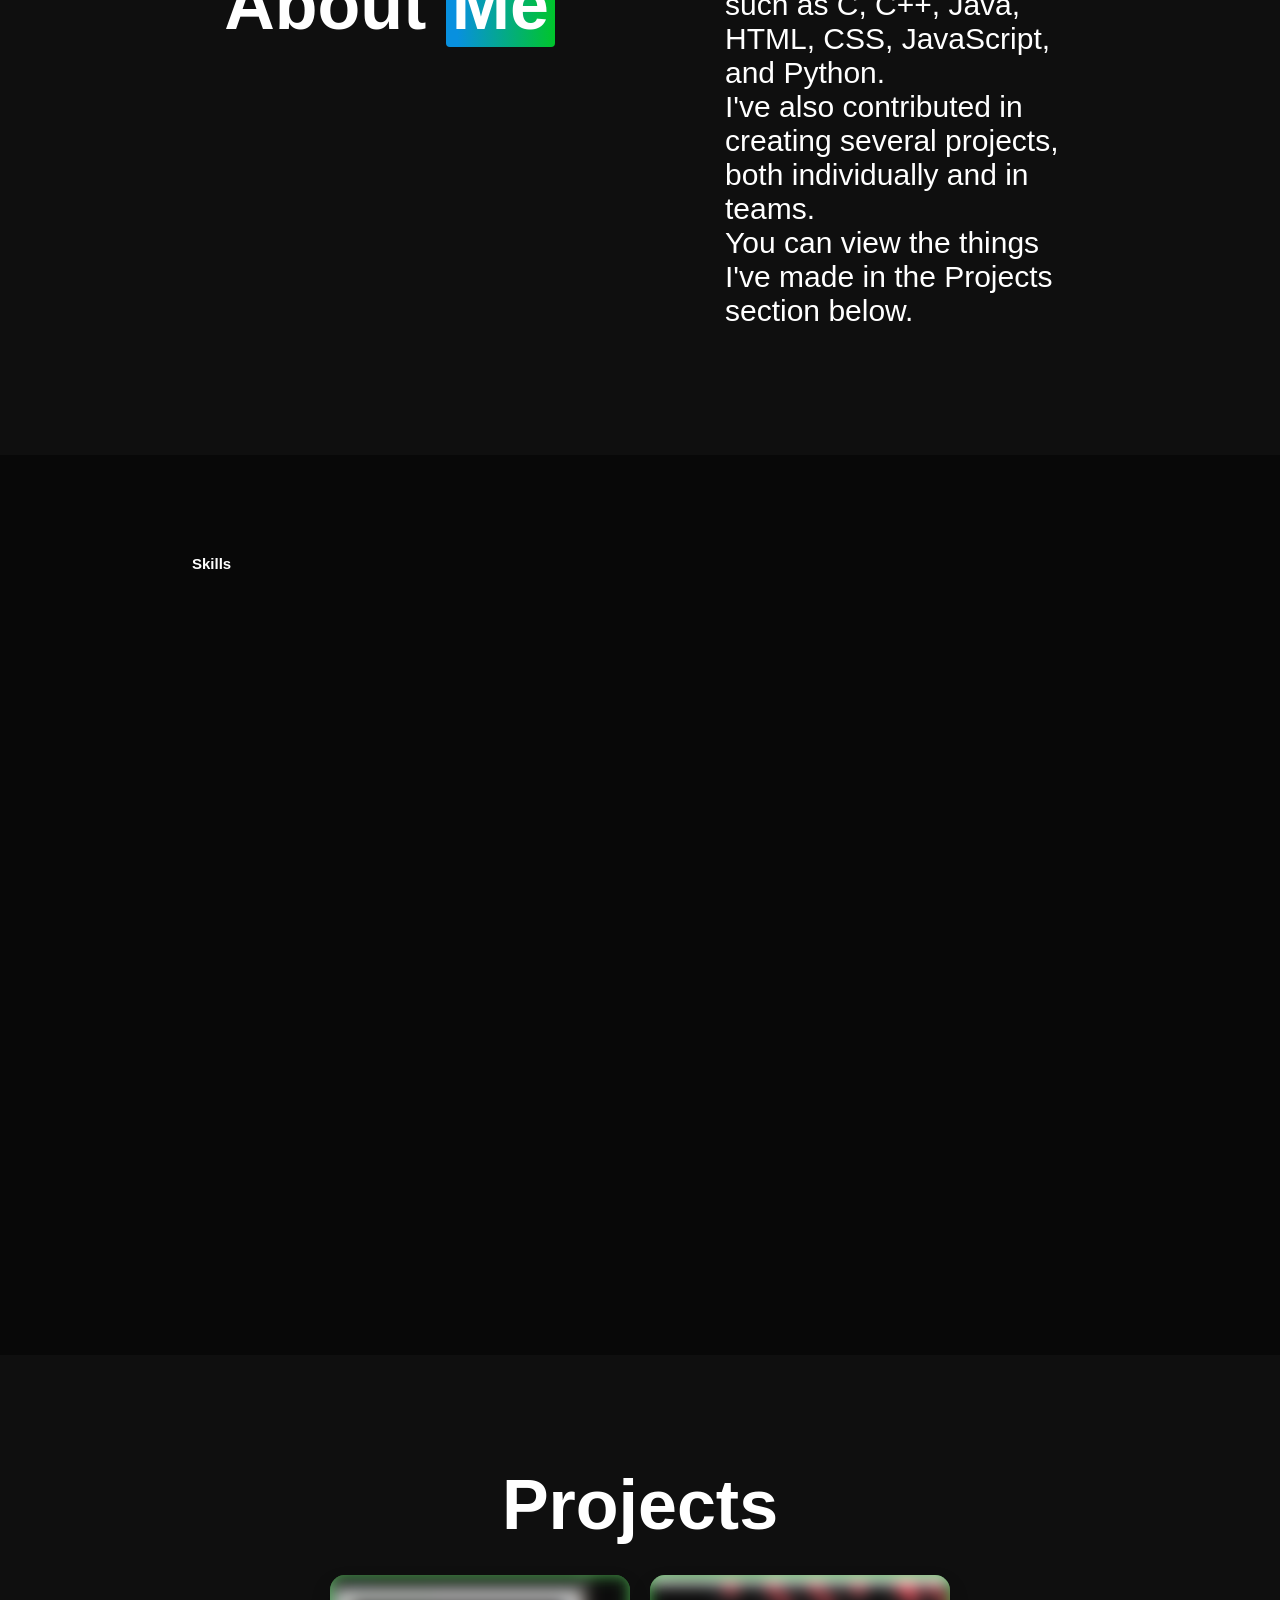
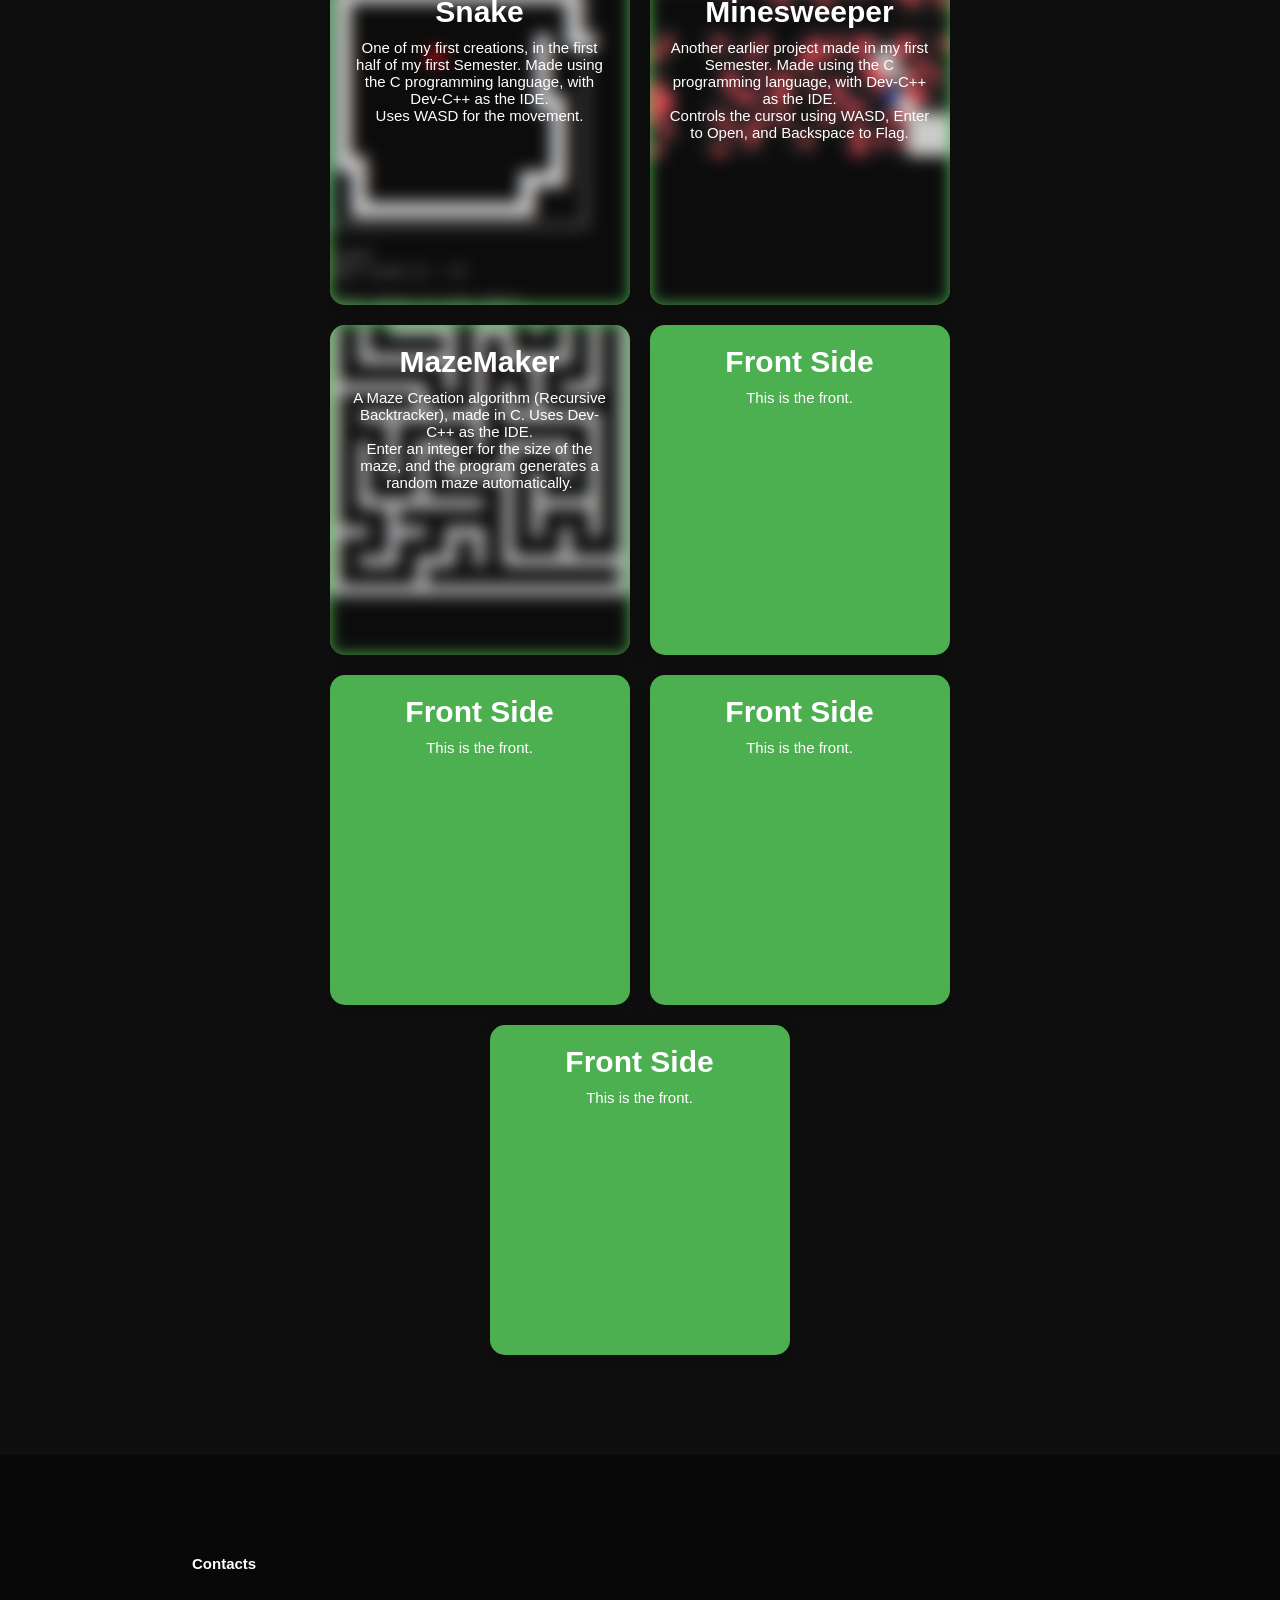
==== commit 71dd4562: "Projects" ====
--- a/aboutMe.html
+++ b/aboutMe.html
@@ -1,11 +1,13 @@
 <!DOCTYPE html>
 <html lang="en">
+
 <head>
     <meta charset="UTF-8">
     <meta name="viewport" content="width=device-width, initial-scale=1.0">
     <title>About Me</title>
     <link rel="stylesheet" href="style.css">
 </head>
+
 <body>
     <header class="head">
         <a href="#home" class="logo">
@@ -23,14 +25,15 @@
         </nav>
 
         <button class="gradient-btn">Contact Me</button>
-        
+
     </header>
 
     <section class="home" id="home">
         <div class="home-in">
-            <h2>Hello! I'm</h2> <h1><span class="name-highlight">Nicky</span> <span class="typing"> Marcellino Kwan</span></h1>
+            <h2>Hello! I'm</h2>
+            <h1><span class="name-highlight">Nicky</span> <span class="typing"> Marcellino Kwan</span></h1>
             <h3>- A BINUS student</h3>
-            
+
             <!-- <a href="#" class="gradient-btn">Hire Me</a> -->
             <div class="socials">
                 <a class="soc-btn" href="https://github.com/Then1ck" target="_blank">
@@ -53,7 +56,7 @@
     <section class="about" id="about">
         <h1>About <span class="name-highlight">Me</span></h1>
         <div class="abt">
-            <p>I'm a BINUS University student majoring in Computer Science. 
+            <p>I'm a BINUS University student majoring in Computer Science.
                 <br>I have a passion in software development and game making.
                 <br>I have experience in using various tools and programming languages such as
                 C, C++, Java, HTML, CSS, JavaScript, and Python.
@@ -66,9 +69,9 @@
     <section class="skills" id="skills">
         <div class="skills">
             <h1 class="heading">Skills</h1>
-            
-            
-            </div>
+
+
+        </div>
 
 
         </div>
@@ -80,89 +83,118 @@
             <div class="card-container">
                 <div class="card-floating">
                     <div class="card" id="card">
-                    <div class="card-front">
-                        <h2>Front Side</h2>
-                        <p>This is the front.</p>
-                    </div>
-                    <div class="card-back">
-                        <h2>Back Side</h2>
-                        <p>This is the back.</p>
-                    </div>
-                    </div>
-                </div>
-                <div class="card-floating">
-                    <div class="card" id="card">
-                    <div class="card-front">
-                        <h2>Front Side</h2>
-                        <p>This is the front.</p>
-                    </div>
-                    <div class="card-back">
-                        <h2>Back Side</h2>
-                        <p>This is the back.</p>
-                    </div>
-                    </div>
-                </div>
-                <div class="card-floating">
-                    <div class="card" id="card">
-                    <div class="card-front">
-                        <h2>Front Side</h2>
-                        <p>This is the front.</p>
-                    </div>
-                    <div class="card-back">
-                        <h2>Back Side</h2>
-                        <p>This is the back.</p>
-                    </div>
-                    </div>
-                </div>
-                <div class="card-floating">
-                    <div class="card" id="card">
-                    <div class="card-front">
-                        <h2>Front Side</h2>
-                        <p>This is the front.</p>
-                    </div>
-                    <div class="card-back">
-                        <h2>Back Side</h2>
-                        <p>This is the back.</p>
-                    </div>
-                    </div>
-                </div>
-                <div class="card-floating">
-                    <div class="card" id="card">
-                    <div class="card-front">
-                        <h2>Front Side</h2>
-                        <p>This is the front.</p>
-                    </div>
-                    <div class="card-back">
-                        <h2>Back Side</h2>
-                        <p>This is the back.</p>
-                    </div>
-                    </div>
-                </div>
-                <div class="card-floating">
-                    <div class="card" id="card">
-                    <div class="card-front">
-                        <h2>Front Side</h2>
-                        <p>This is the front.</p>
-                    </div>
-                    <div class="card-back">
-                        <h2>Back Side</h2>
-                        <p>This is the back.</p>
-                    </div>
-                    </div>
-                </div>
-                <div class="card-floating">
-                    <div class="card" id="card">
-                    <div class="card-front">
-                        <h2>Front Side</h2>
-                        <p>This is the front.</p>
-                    </div>
-                    <div class="card-back">
-                        <h2>Back Side</h2>
-                        <p>This is the back.</p>
-                    </div>
-                    </div>
-                </div>
-        </div>
+                        <div class="card-front">
+                            <img src="img/Snake.png" alt="Background" class="bg-img" />
+                            <h2>Snake</h2>
+                            <p>One of my first creations, in the first half of my first Semester.
+                                Made using the C programming language,
+                                with Dev-C++ as the IDE.
+                                <br>Uses WASD for the movement.
+                            </p>
+                        </div>
+                        <div class="card-back">
+                            <img src="img/Snake.png" alt="Background" class="bg-img" />
+                            <h2>Downloads</h2>
+                            <p>This is the C source code.</p>
+                            <a href="prj/ReplayableSnake.c" download class="download-btn">ReplayableSnake.c</a>
+                            <p>This is the exe file.</p>
+                            <a href="prj/ReplayableSnake.exe" download class="download-btn">ReplayableSnake.exe</a>
+
+                        </div>
+                    </div>
+                </div>
+                <div class="card-floating">
+                    <div class="card" id="card">
+                        <div class="card-front">
+                            <img src="img/Minesweeper.png" alt="Background" class="bg-img" />
+                            <h2>Minesweeper</h2>
+                            <p>Another earlier project made in my first Semester.
+                                Made using the C programming language,
+                                with Dev-C++ as the IDE.
+                                <br>Controls the cursor using WASD, Enter to Open, and Backspace to Flag.
+                            </p>
+                        </div>
+                        <div class="card-back">
+                            <img src="img/Minesweeper.png" alt="Background" class="bg-img" />
+                            <h2>Downloads</h2>
+                            <p>This is the C source code.</p>
+                            <a href="prj/minesweeper2.c" download class="download-btn">minesweeper2.c</a>
+                            <p>This is the exe file.</p>
+                            <a href="prj/minesweeper2.exe" download class="download-btn">minesweeper2.exe</a>
+
+                        </div>
+                    </div>
+                </div>
+                <div class="card-floating">
+                    <div class="card" id="card">
+                        <div class="card-front">
+                            <img src="img/MazeMaker.png" alt="Background" class="bg-img" />
+                            <h2>MazeMaker</h2>
+                            <p>A Maze Creation algorithm (Recursive Backtracker), made in C.
+                                Uses Dev-C++ as the IDE.
+                                <br>Enter an integer for the size of the maze, and the program generates a random maze automatically.
+                            </p>
+                        </div>
+                        <div class="card-back">
+                            <img src="img/MazeMaker.png" alt="Background" class="bg-img" />
+                            <h2>Downloads</h2>
+                            <p>This is the C source code.</p>
+                            <a href="prj/MazeMaker4.c" download class="download-btn">MazeMaker4.c</a>
+                            <p>This is the exe file.</p>
+                            <a href="prj/MazeMaker4.exe" download class="download-btn">MazeMaker4.exe</a>
+
+                        </div>
+                    </div>
+                </div>
+                <div class="card-floating">
+                    <div class="card" id="card">
+                        <div class="card-front">
+                            <h2>Front Side</h2>
+                            <p>This is the front.</p>
+                        </div>
+                        <div class="card-back">
+                            <h2>Back Side</h2>
+                            <p>This is the back.</p>
+                        </div>
+                    </div>
+                </div>
+                <div class="card-floating">
+                    <div class="card" id="card">
+                        <div class="card-front">
+                            <h2>Front Side</h2>
+                            <p>This is the front.</p>
+                        </div>
+                        <div class="card-back">
+                            <h2>Back Side</h2>
+                            <p>This is the back.</p>
+                        </div>
+                    </div>
+                </div>
+                <div class="card-floating">
+                    <div class="card" id="card">
+                        <div class="card-front">
+                            <h2>Front Side</h2>
+                            <p>This is the front.</p>
+                        </div>
+                        <div class="card-back">
+                            <h2>Back Side</h2>
+                            <p>This is the back.</p>
+                        </div>
+                    </div>
+                </div>
+                <div class="card-floating">
+                    <div class="card" id="card">
+                        <div class="card-front">
+                            <h2>Front Side</h2>
+                            <p>This is the front.</p>
+                        </div>
+                        <div class="card-back">
+                            <h2>Back Side</h2>
+                            <p>This is the back.</p>
+                        </div>
+                    </div>
+                </div>
+            </div>
     </section>
 
     <section class="contact" id="contact">
@@ -170,7 +202,8 @@
             <h1>Contacts</h1>
         </div>
     </section>
-    
+
     <script src="script.js"></script>
 </body>
-</html>
+
+</html>
--- a/style.css
+++ b/style.css
@@ -272,6 +272,7 @@
     gap: 2rem;
     justify-content: center;
     flex-wrap: wrap;
+    margin-top: 3rem;
     /* overflow-x: auto; */
 }
 
@@ -284,9 +285,20 @@
     }
 }
 
+.bg-img {
+  position: absolute;
+  top: 0;
+  left: 0;
+  width: 100%;
+  height: 100%;
+  object-fit: cover;
+  filter: blur(8px);
+  z-index: 0;
+}
+
 .card {
   width: 30rem;
-  height: 35rem;
+  height: 33rem;
   position: relative;
   transform-style: preserve-3d;
     /* animation: float2 3s ease-in-out infinite; */
@@ -296,7 +308,7 @@
     cursor: pointer;
 }
 
-.card-floating {
+/* .card-floating {
   animation: float2 3s ease-in-out infinite;
 }
 .card-floating:nth-child(1) {
@@ -322,7 +334,7 @@
 
 .card-floating:nth-child(7) {
   animation-delay: 1.75s;
-}
+} */
 
 
 .card-front,
@@ -331,27 +343,96 @@
   width: 100%;
   height: 100%;
   backface-visibility: hidden;
-  border-radius: 15px;
+  border-radius: 1.5rem;
   display: flex;
   align-items: center;
-  justify-content: center;
+  /* justify-content: center; */
   flex-direction: column;
   color: white;
   font-size: 1.2em;
-  padding: 20px;
+  padding: 2rem;
+
+  overflow: hidden;
 }
 
 .card-front {
   background: #4CAF50;
 }
 
+.card-front h2,
+.card-back h2,
+.card-front p,
+.card-back p {
+    position: relative;
+    /* z-index: 2; */
+}
+
 .card-back {
-  background: #f44336;
+  background: var(--gradient-1);
   transform: rotateY(180deg);
 }
 
 .card.flipped {
   transform: rotateY(180deg);
+}
+
+.prj h1 {
+    font-size: 7rem;
+    margin-top: 1rem;
+    width: 100%;
+    text-align: center;
+}
+
+.card h2 {
+    font-size: 3rem;
+}
+
+.card p {
+    font-size: 1.5rem;
+    margin-top: 1rem;
+    text-align: center;
+}
+
+.card-back button {
+  margin-top: 1rem;
+  padding: 1rem 2rem;
+  font-size: 1.4rem;
+  background: white;
+  color: black;
+  border: none;
+  border-radius: 1rem;
+  cursor: pointer;
+  transition: background 0.3s ease;
+  z-index: 2;
+}
+
+.card-back button:hover {
+  background: var(--gradient-2);
+  color: white;
+}
+
+.download-btn {
+  margin-top: 1rem;
+  padding: 1rem 2rem;
+  font-size: 1.4rem;
+  background: white;
+  color: black;
+  border: none;
+  border-radius: 1rem;
+  cursor: pointer;
+  text-decoration: none;
+  transition: background 0.3s ease;
+  z-index: 2;
+}
+
+.download-btn:hover {
+  background: var(--gradient-2);
+  color: white;
+}
+
+.card-front {
+    /* color: rgb(255, 33, 33); */
+    font-weight: 50rem;
 }
 
 @media(max-width: 1285px){
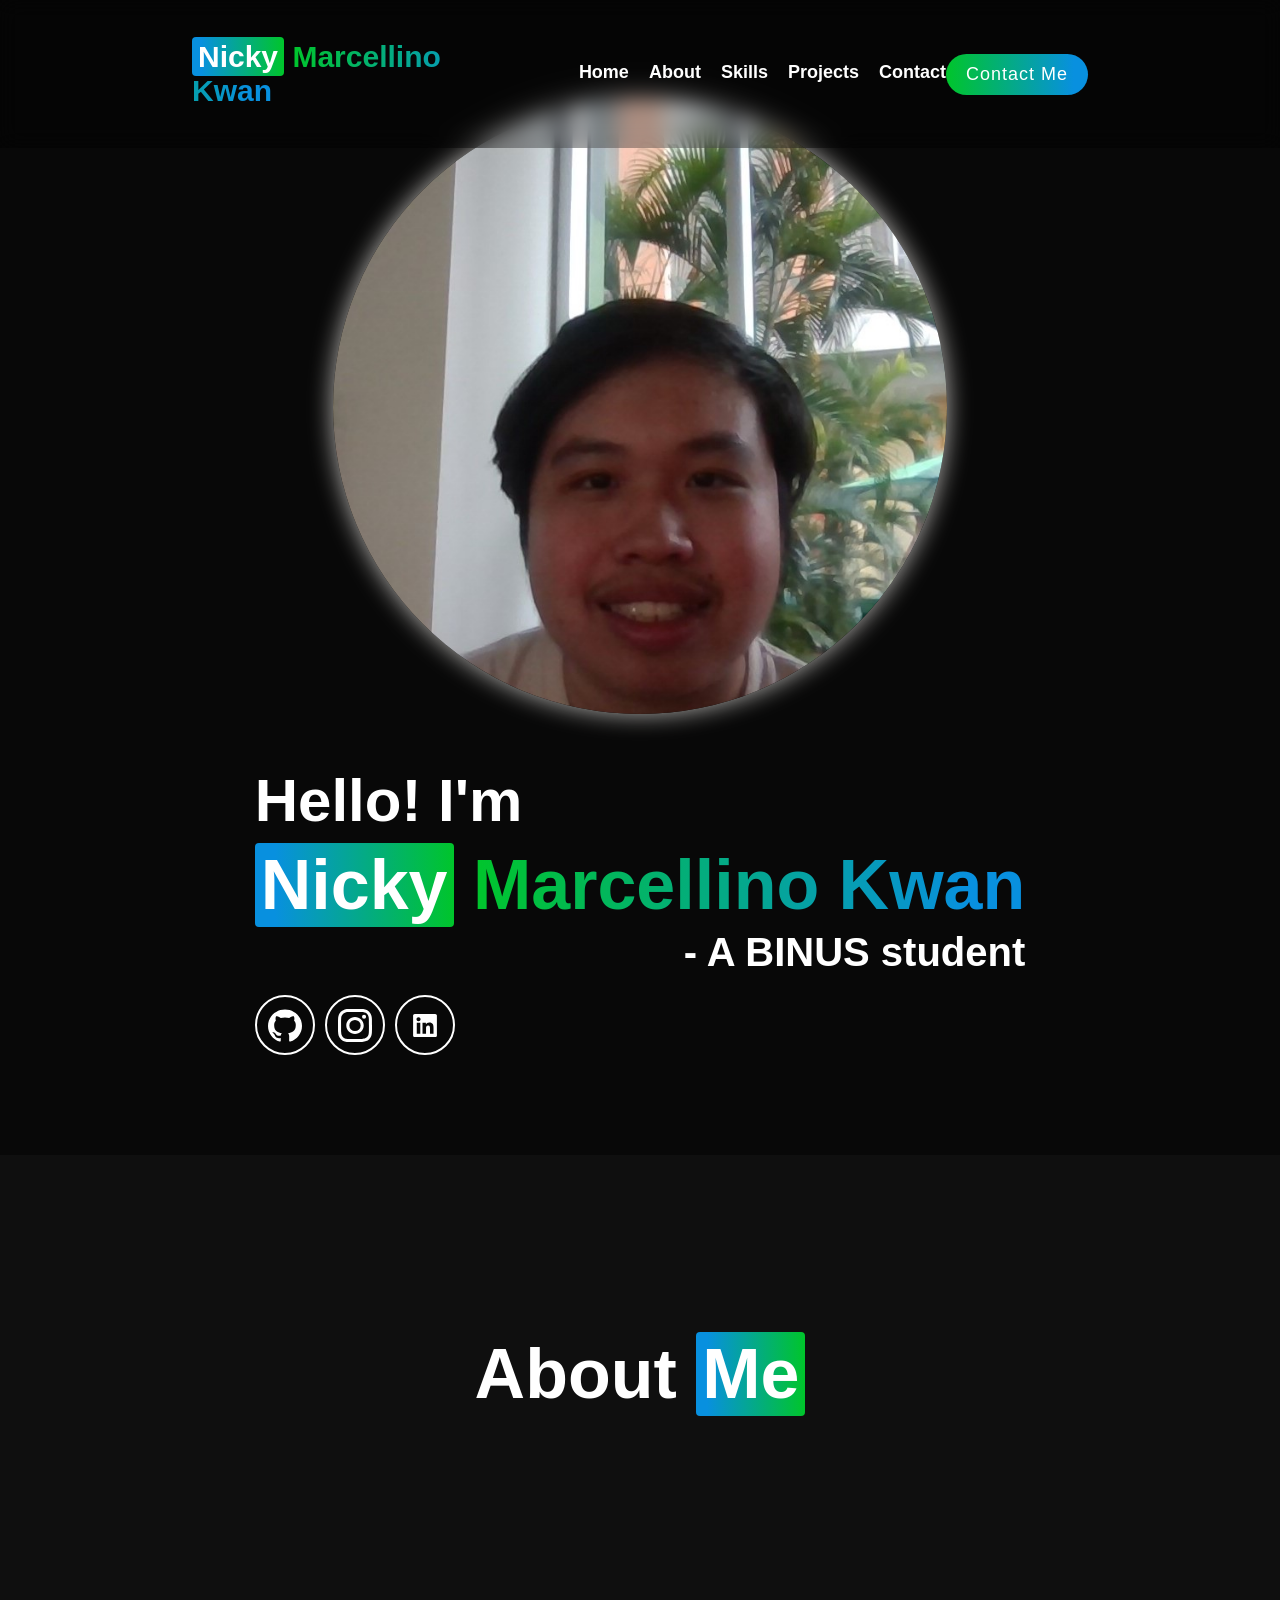
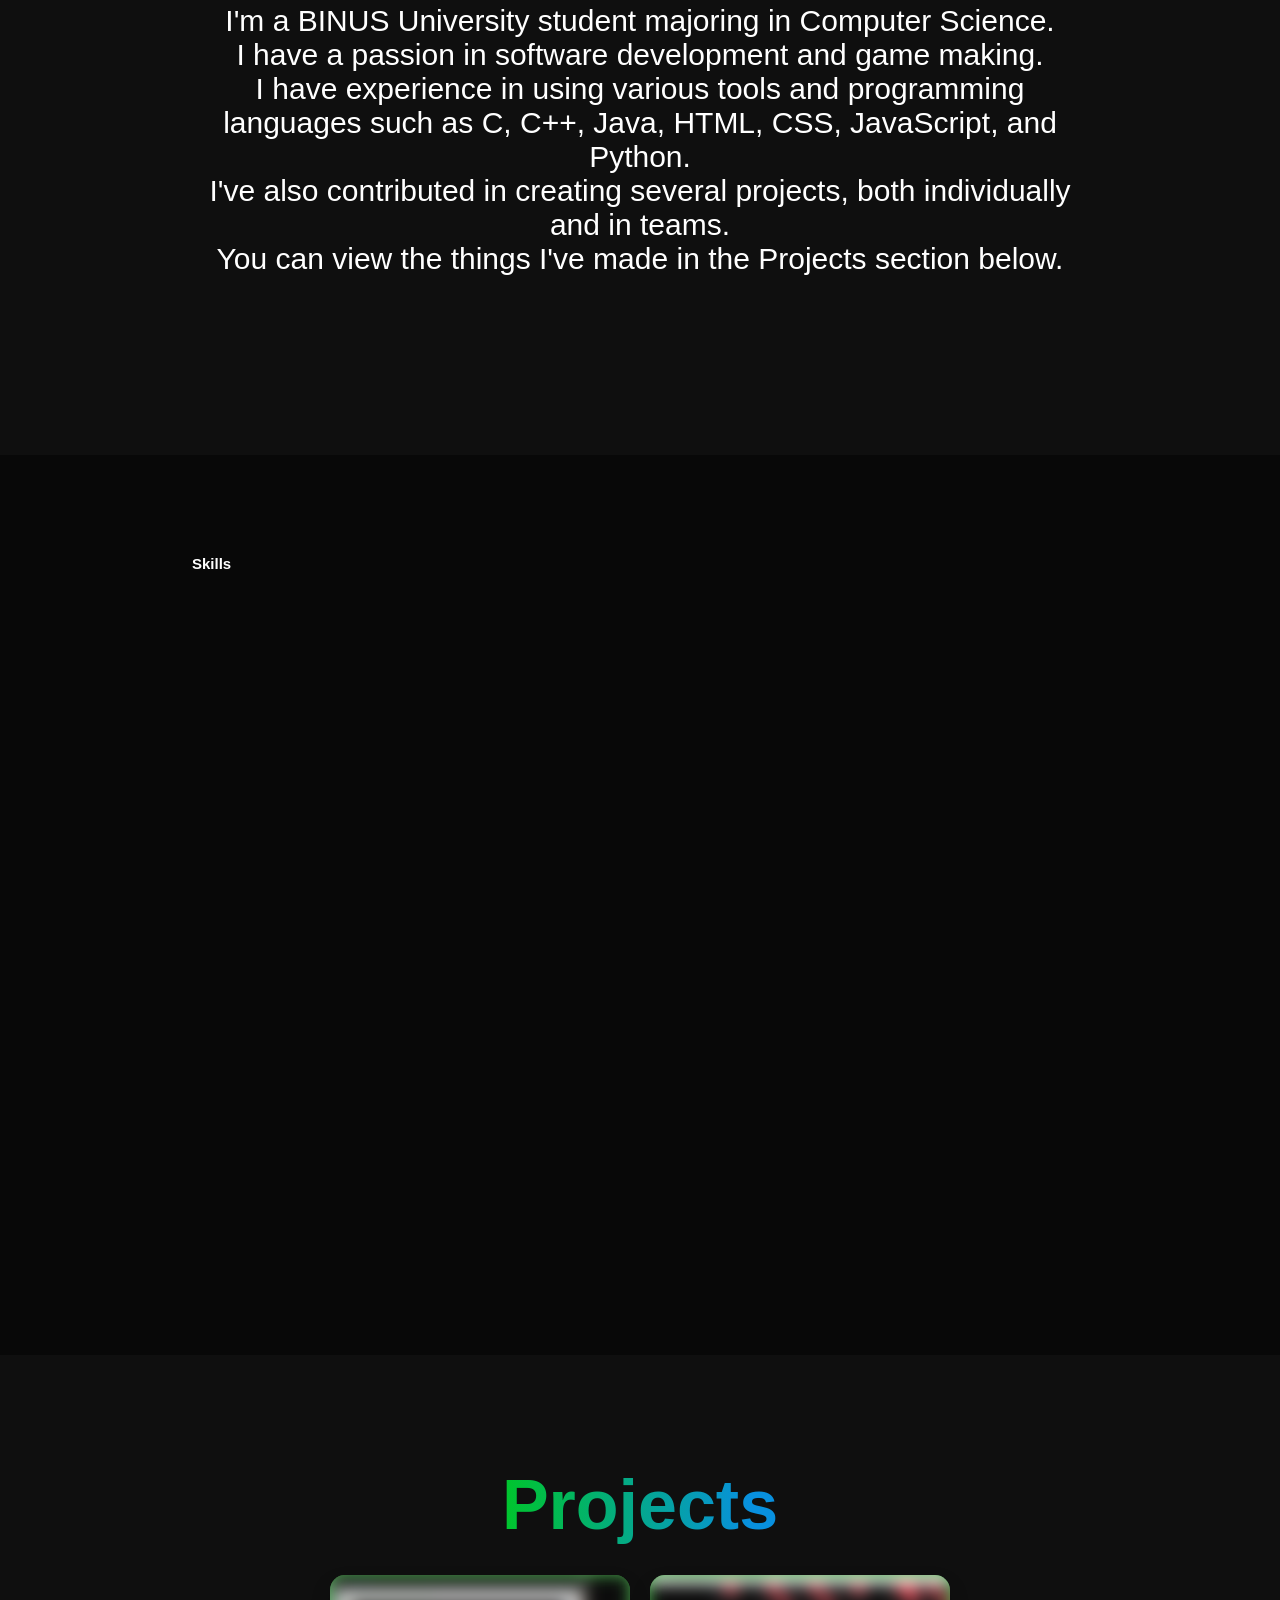
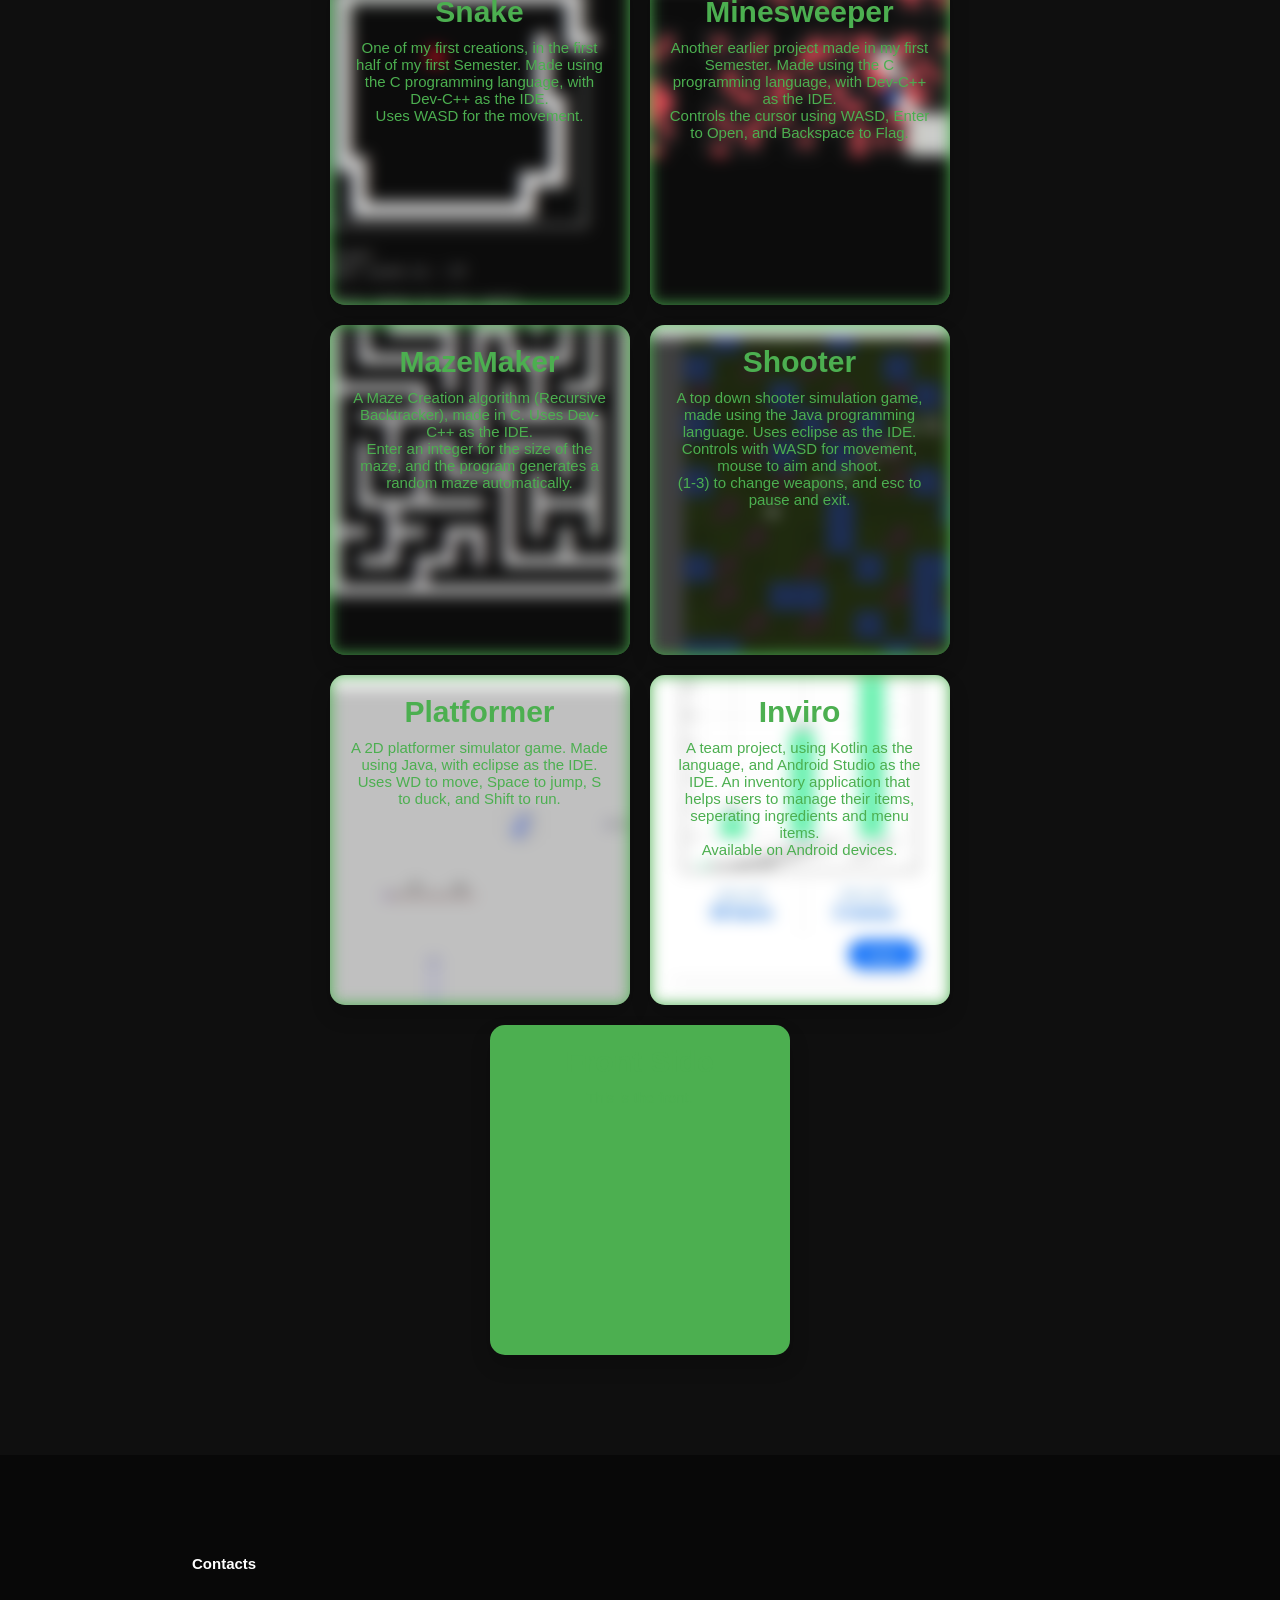
==== commit 6def01fb: "Projects" ====
--- a/aboutMe.html
+++ b/aboutMe.html
@@ -39,10 +39,10 @@
                 <a class="soc-btn" href="https://github.com/Then1ck" target="_blank">
                     <img src="icons/github.svg" alt="GitHub" width="32" height="32">
                 </a>
-                <a class="soc-btn" href="https://github.com/Then1ck" target="_blank">
+                <a class="soc-btn" href="" target="_blank">
                     <img src="icons/instagram.svg" alt="instagram" width="32" height="32">
                 </a>
-                <a class="soc-btn" href="https://github.com/Then1ck" target="_blank">
+                <a class="soc-btn" href="https://www.linkedin.com/in/nicky-marcellino-kwan-251743369" target="_blank">
                     <img src="icons/linkedIn.svg" alt="LinkedIn" width="32" height="32">
                 </a>
             </div>
@@ -79,7 +79,7 @@
 
     <section class="projects" id="projects">
         <div class="prj">
-            <h1>Projects</h1>
+            <h1><span>Projects</span></h1>
             <div class="card-container">
                 <div class="card-floating">
                     <div class="card" id="card">
@@ -149,36 +149,57 @@
                 <div class="card-floating">
                     <div class="card" id="card">
                         <div class="card-front">
-                            <h2>Front Side</h2>
-                            <p>This is the front.</p>
-                        </div>
-                        <div class="card-back">
-                            <h2>Back Side</h2>
-                            <p>This is the back.</p>
-                        </div>
-                    </div>
-                </div>
-                <div class="card-floating">
-                    <div class="card" id="card">
-                        <div class="card-front">
-                            <h2>Front Side</h2>
-                            <p>This is the front.</p>
-                        </div>
-                        <div class="card-back">
-                            <h2>Back Side</h2>
-                            <p>This is the back.</p>
-                        </div>
-                    </div>
-                </div>
-                <div class="card-floating">
-                    <div class="card" id="card">
-                        <div class="card-front">
-                            <h2>Front Side</h2>
-                            <p>This is the front.</p>
-                        </div>
-                        <div class="card-back">
-                            <h2>Back Side</h2>
-                            <p>This is the back.</p>
+                            <img src="img/Shooter Simulator.png" alt="Background" class="bg-img" />
+                            <h2>Shooter</h2>
+                            <p>A top down shooter simulation game, made using the Java programming language.
+                                Uses eclipse as the IDE.
+                                <br>Controls with WASD for movement, mouse to aim and shoot.
+                                <br> (1-3) to change weapons, and esc to pause and exit.
+                            </p>
+                        </div>
+                        <div class="card-back">
+                            <img src="img/Shooter Simulator.png" alt="Background" class="bg-img" />
+                            <h2>Downloads</h2>
+                            <p>This is the project zip file.</p>
+                            <a href="prj/Casted - 7. Clean Up.zip" download class="download-btn">Casted - 7.zip</a>
+                        </div>
+                    </div>
+                </div>
+                <div class="card-floating">
+                    <div class="card" id="card">
+                        <div class="card-front">
+                            <img src="img/Platformer.png" alt="Background" class="bg-img" />
+                            <h2>Platformer</h2>
+                            <p>A 2D platformer simulator game. Made using Java, with eclipse as the IDE.
+                                Uses WD to move, Space to jump, S to duck, and Shift to run.
+                            </p>
+                        </div>
+                        <div class="card-back">
+                            <img src="img/Platformer.png" alt="Background" class="bg-img" />
+                            <h2>Downloads</h2>
+                            <p>This is the project zip file.</p>
+                            <a href="prj/Jungler - 8.2. Jumping Shenanigans.zip" download class="download-btn">Jungler - 8.2.zip</a>
+                        </div>
+                    </div>
+                </div>
+                <div class="card-floating">
+                    <div class="card" id="card">
+                        <div class="card-front">
+                            <img src="img/Inviro - Home.jpeg" alt="Background" class="bg-img" />
+                            <h2>Inviro</h2>
+                            <p>A team project, using Kotlin as the language, and Android Studio as the IDE.
+                                An inventory application that helps users to manage their items, seperating ingredients and menu items.
+                                <br>Available on Android devices.
+                            </p>
+                        </div>
+                        <div class="card-back">
+                            <img src="img/Inviro - Inventory.jpeg" alt="Background" class="bg-img" />
+                            <h2>Downloads</h2>
+                            <p>This is the github.</p>
+                            <a href="https://github.com/hoseawidjaja/Inviro"class="download-btn" target="_blank">github.com/Inviro</a>
+                            <p>This is the apk.</p>
+                            <a href="prj/InviroV1.2.apk" download class="download-btn">Inviro.apk</a>
+
                         </div>
                     </div>
                 </div>
--- a/style.css
+++ b/style.css
@@ -7,7 +7,7 @@
     font-family: 'Poppins', sans-serif;
 }
 
-:root{
+:root {
     --bg-color: #080808;
     --second-bg-color: #101010;
     --text-color: #fff;
@@ -61,12 +61,10 @@
     transform: scale(1.1);
 }
 
-span{
-    background: linear-gradient(
-        270deg,
-        var(--gradient-1) 10%,
-        var(--gradient-2) 100%
-    );
+span {
+    background: linear-gradient(270deg,
+            var(--gradient-1) 10%,
+            var(--gradient-2) 100%);
     background-clip: text;
     color: transparent;
 }
@@ -75,7 +73,8 @@
     background: linear-gradient(90deg, var(--gradient-1) 10%, var(--gradient-2) 100%);
     padding: 0.3rem 0.6rem;
     border-radius: 0.4rem;
-    color: white; /* Make sure text is visible */
+    color: white;
+    /* Make sure text is visible */
 }
 
 .navbar {
@@ -97,10 +96,8 @@
 
 .navbar a:hover {
     /* color: var(--main-color); */
-    background: linear-gradient(
-        var(--gradient-1) 10%,
-        var(--gradient-2) 100%
-    );
+    background: linear-gradient(var(--gradient-1) 10%,
+            var(--gradient-2) 100%);
     background-clip: text;
     color: transparent;
     /* font-weight: 1000; */
@@ -111,11 +108,9 @@
     font-size: 1.8rem;
     padding: 1rem 2rem;
     border-radius: 3rem;
-    background: linear-gradient(
-        270deg,
-        var(--gradient-1) 10%,
-        var(--gradient-2) 100%
-    );
+    background: linear-gradient(270deg,
+            var(--gradient-1) 10%,
+            var(--gradient-2) 100%);
     letter-spacing: 1px;
     cursor: pointer;
     transition: 0.3s ease-in-out;
@@ -171,19 +166,22 @@
 }
 
 @keyframes float {
-    0%, 100% {
+
+    0%,
+    100% {
         transform: translateY(0);
     }
+
     50% {
         transform: translateY(-20px);
     }
 }
 
 .home-img img:hover {
-    box-shadow: 
-    0 0 25px var(--shadow-color), 
-    /* 0 0 50px var(--main-color),  */
-    0 0 75px var(--shadow-color);
+    box-shadow:
+        0 0 25px var(--shadow-color),
+        /* 0 0 50px var(--main-color),  */
+        0 0 75px var(--shadow-color);
 }
 
 .socials {
@@ -205,37 +203,41 @@
 }
 
 .soc-btn {
-    width: clamp(4rem, 5vw, 6rem);   /* Responsive width */
-    aspect-ratio: 1 / 1;                 /* Ensures it's a square */
+    width: clamp(4rem, 5vw, 6rem);
+    /* Responsive width */
+    aspect-ratio: 1 / 1;
+    /* Ensures it's a square */
     display: flex;
     align-items: center;
     justify-content: center;
 
-    border-radius: 50%;                 /* Perfect circle */
-    
+    border-radius: 50%;
+    /* Perfect circle */
+
 
     cursor: pointer;
     transition: transform 0.3s ease-in-out;
     color: white;
     border: none;
-    padding: 0;                          /* Ensure padding doesn't break shape */
+    padding: 0;
+    /* Ensure padding doesn't break shape */
     overflow: hidden;
     border: 0.2rem solid white;
 }
 
 .soc-btn:hover {
-    background: linear-gradient(
-        270deg,
-        var(--gradient-1) 10%,
-        var(--gradient-2) 100%
-    );
+    background: linear-gradient(270deg,
+            var(--gradient-1) 10%,
+            var(--gradient-2) 100%);
 }
 
 .soc-btn img {
-    width: 60%;   /* or adjust to your liking */
+    width: 60%;
+    /* or adjust to your liking */
     height: auto;
     display: block;
-    filter: brightness(0) invert(1); /* Optional: make black SVGs white */
+    filter: brightness(0) invert(1);
+    /* Optional: make black SVGs white */
     transition: transform 0.3s ease;
 }
 
@@ -248,7 +250,7 @@
     width: 40%;
 }
 
-.about h1{
+.about h1 {
     font-size: 7rem;
     font-weight: 700;
     padding: 2rem 1rem;
@@ -277,34 +279,37 @@
 }
 
 @keyframes float2 {
-    0%, 100% {
+
+    0%,
+    100% {
         transform: translateY(0);
     }
+
     50% {
         transform: translateY(-1rem);
     }
 }
 
 .bg-img {
-  position: absolute;
-  top: 0;
-  left: 0;
-  width: 100%;
-  height: 100%;
-  object-fit: cover;
-  filter: blur(8px);
-  z-index: 0;
+    position: absolute;
+    top: 0;
+    left: 0;
+    width: 100%;
+    height: 100%;
+    object-fit: cover;
+    filter: blur(8px);
+    z-index: 0;
 }
 
 .card {
-  width: 30rem;
-  height: 33rem;
-  position: relative;
-  transform-style: preserve-3d;
+    width: 30rem;
+    height: 33rem;
+    position: relative;
+    transform-style: preserve-3d;
     /* animation: float2 3s ease-in-out infinite; */
-  transition: transform 0.8s;
-  box-shadow: 0 10px 20px rgba(0,0,0,0.2);
-  border-radius: 15px;
+    transition: transform 0.8s;
+    box-shadow: 0 10px 20px rgba(0, 0, 0, 0.2);
+    border-radius: 15px;
     cursor: pointer;
 }
 
@@ -339,24 +344,26 @@
 
 .card-front,
 .card-back {
-  position: absolute;
-  width: 100%;
-  height: 100%;
-  backface-visibility: hidden;
-  border-radius: 1.5rem;
-  display: flex;
-  align-items: center;
-  /* justify-content: center; */
-  flex-direction: column;
-  color: white;
-  font-size: 1.2em;
-  padding: 2rem;
-
-  overflow: hidden;
+    position: absolute;
+    width: 100%;
+    height: 100%;
+    backface-visibility: hidden;
+    border-radius: 1.5rem;
+    display: flex;
+    align-items: center;
+    /* justify-content: center; */
+    flex-direction: column;
+    color: white;
+    font-size: 1.2em;
+    padding: 2rem;
+
+    overflow: hidden;
 }
 
 .card-front {
-  background: #4CAF50;
+    background: #4CAF50;
+    /* color: var(--gradient-2); */
+    color: #4CAF50;
 }
 
 .card-front h2,
@@ -368,12 +375,13 @@
 }
 
 .card-back {
-  background: var(--gradient-1);
-  transform: rotateY(180deg);
+    background: var(--gradient-1);
+    color: var(--gradient-1);
+    transform: rotateY(180deg);
 }
 
 .card.flipped {
-  transform: rotateY(180deg);
+    transform: rotateY(180deg);
 }
 
 .prj h1 {
@@ -394,40 +402,40 @@
 }
 
 .card-back button {
-  margin-top: 1rem;
-  padding: 1rem 2rem;
-  font-size: 1.4rem;
-  background: white;
-  color: black;
-  border: none;
-  border-radius: 1rem;
-  cursor: pointer;
-  transition: background 0.3s ease;
-  z-index: 2;
+    margin-top: 1rem;
+    padding: 1rem 2rem;
+    font-size: 1.4rem;
+    background: white;
+    color: black;
+    border: none;
+    border-radius: 1rem;
+    cursor: pointer;
+    transition: background 0.3s ease;
+    z-index: 2;
 }
 
 .card-back button:hover {
-  background: var(--gradient-2);
-  color: white;
+    background: var(--gradient-2);
+    color: white;
 }
 
 .download-btn {
-  margin-top: 1rem;
-  padding: 1rem 2rem;
-  font-size: 1.4rem;
-  background: white;
-  color: black;
-  border: none;
-  border-radius: 1rem;
-  cursor: pointer;
-  text-decoration: none;
-  transition: background 0.3s ease;
-  z-index: 2;
+    margin-top: 1rem;
+    padding: 1rem 2rem;
+    font-size: 1.4rem;
+    background: white;
+    color: black;
+    border: none;
+    border-radius: 1rem;
+    cursor: pointer;
+    text-decoration: none;
+    transition: background 0.3s ease;
+    z-index: 2;
 }
 
 .download-btn:hover {
-  background: var(--gradient-2);
-  color: white;
+    background: var(--gradient-2);
+    color: white;
 }
 
 .card-front {
@@ -435,7 +443,7 @@
     font-weight: 50rem;
 }
 
-@media(max-width: 1285px){
+@media(max-width: 1285px) {
     .home {
         flex-direction: column-reverse;
         text-align: center;
@@ -451,5 +459,19 @@
     .home-in {
         display: block;
     }
-}
-
+
+    .about {
+        display: flex;
+        flex-direction: column;
+    }
+
+    .about h1 {
+        width: 100%;
+        text-align: center;
+    }
+
+    .abt {
+        text-align: center;
+        width: 100%;
+    }
+}
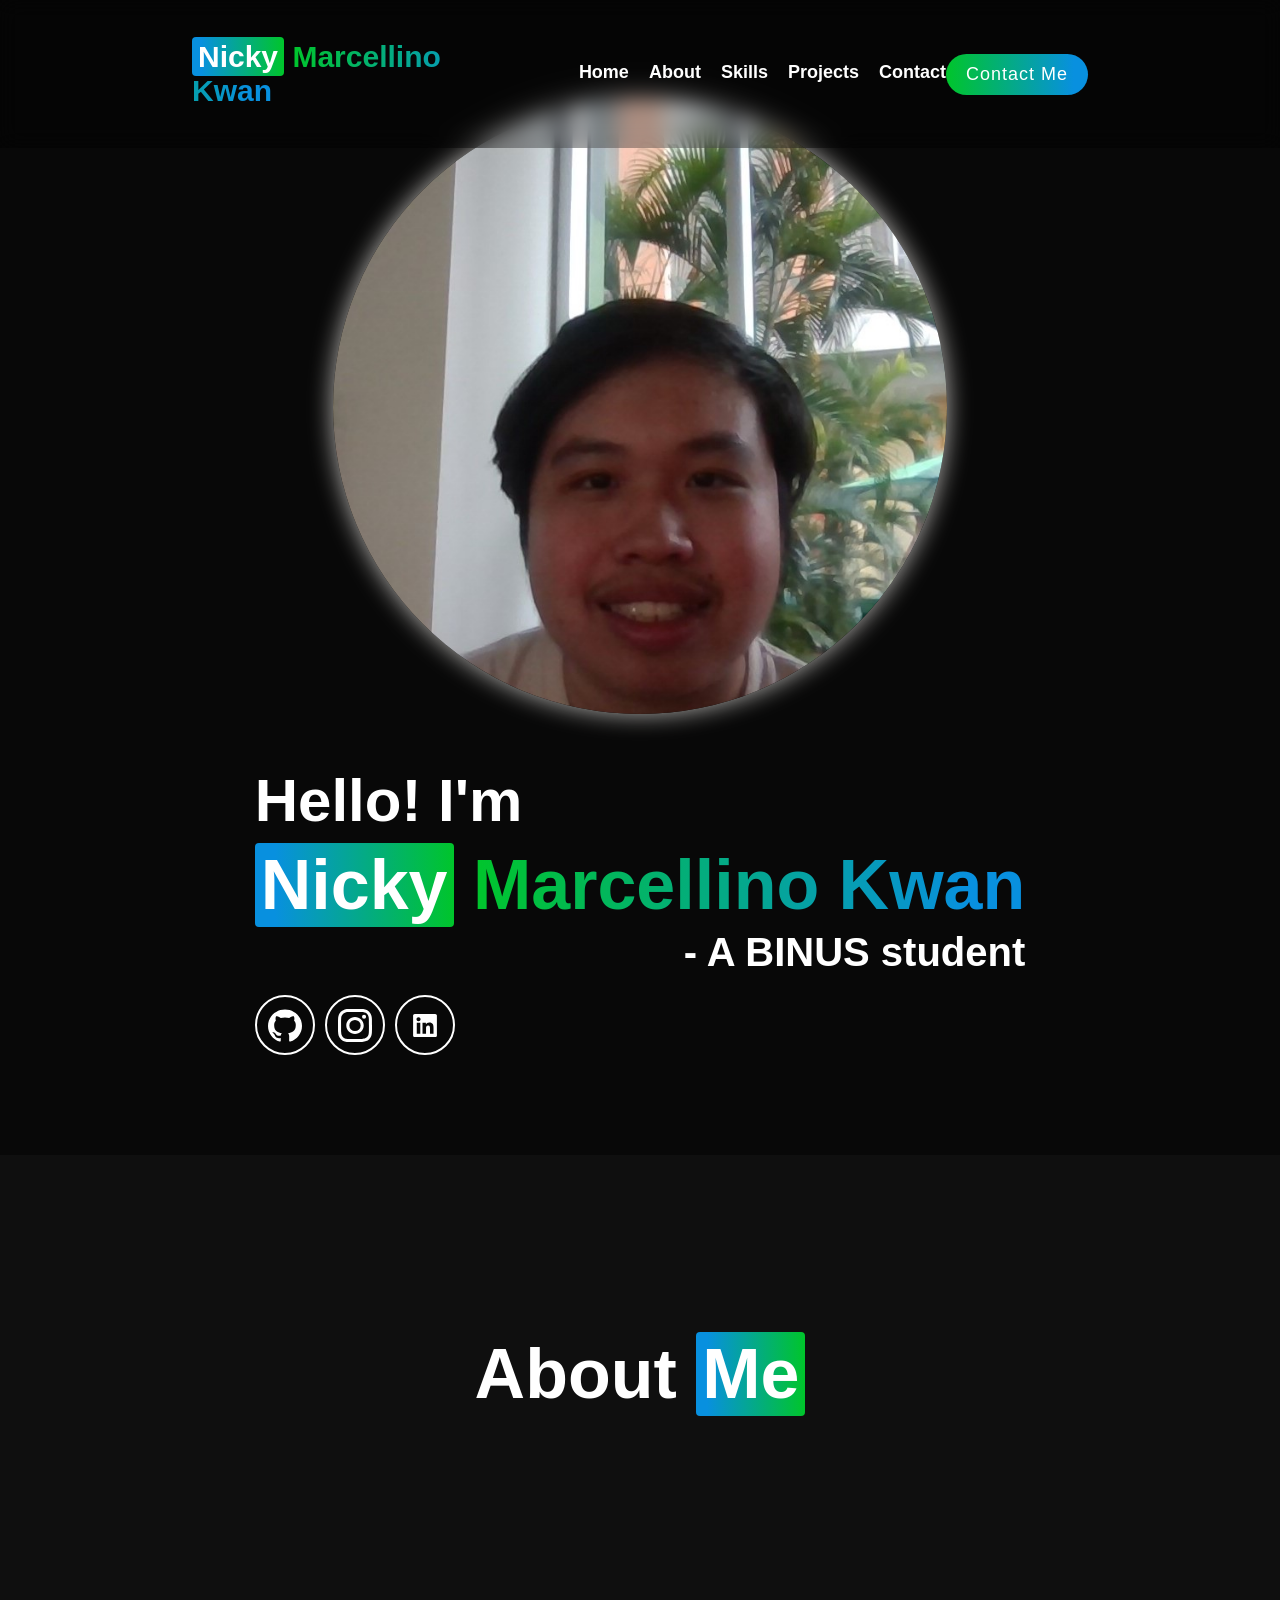
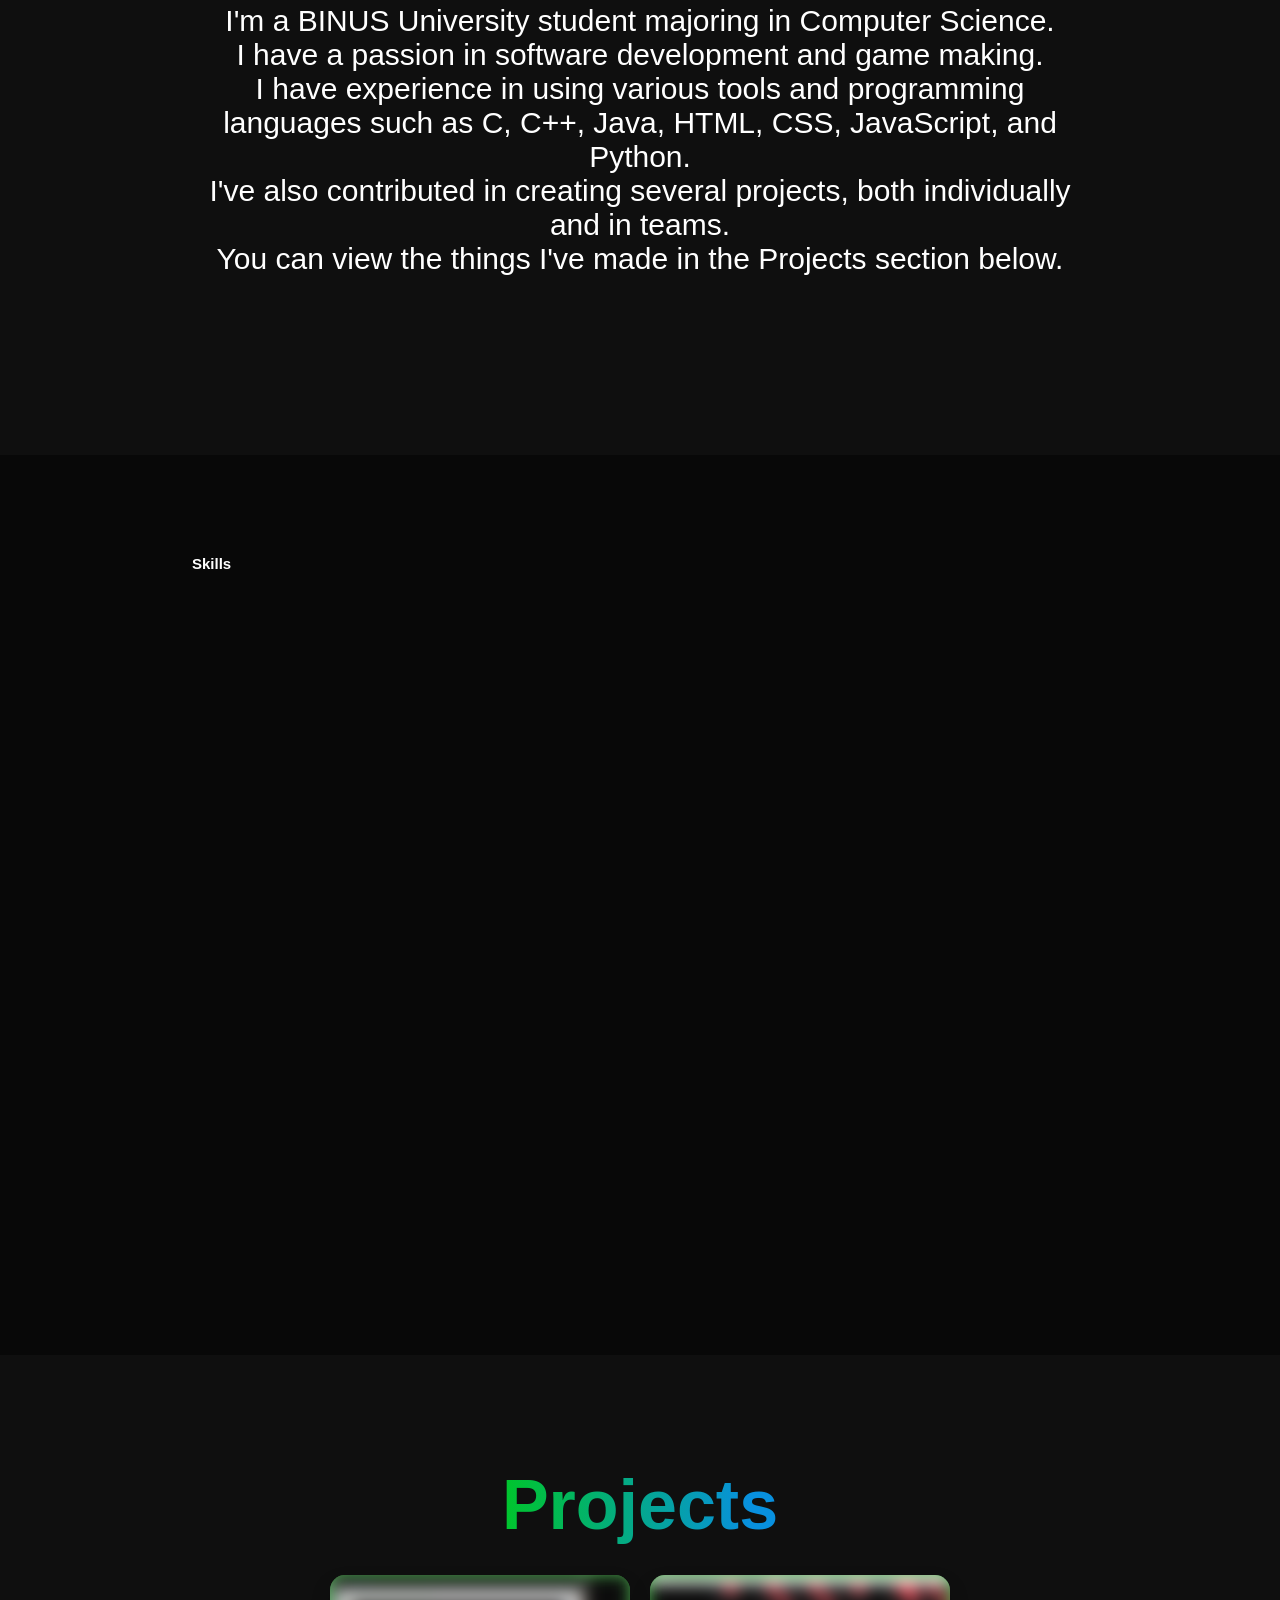
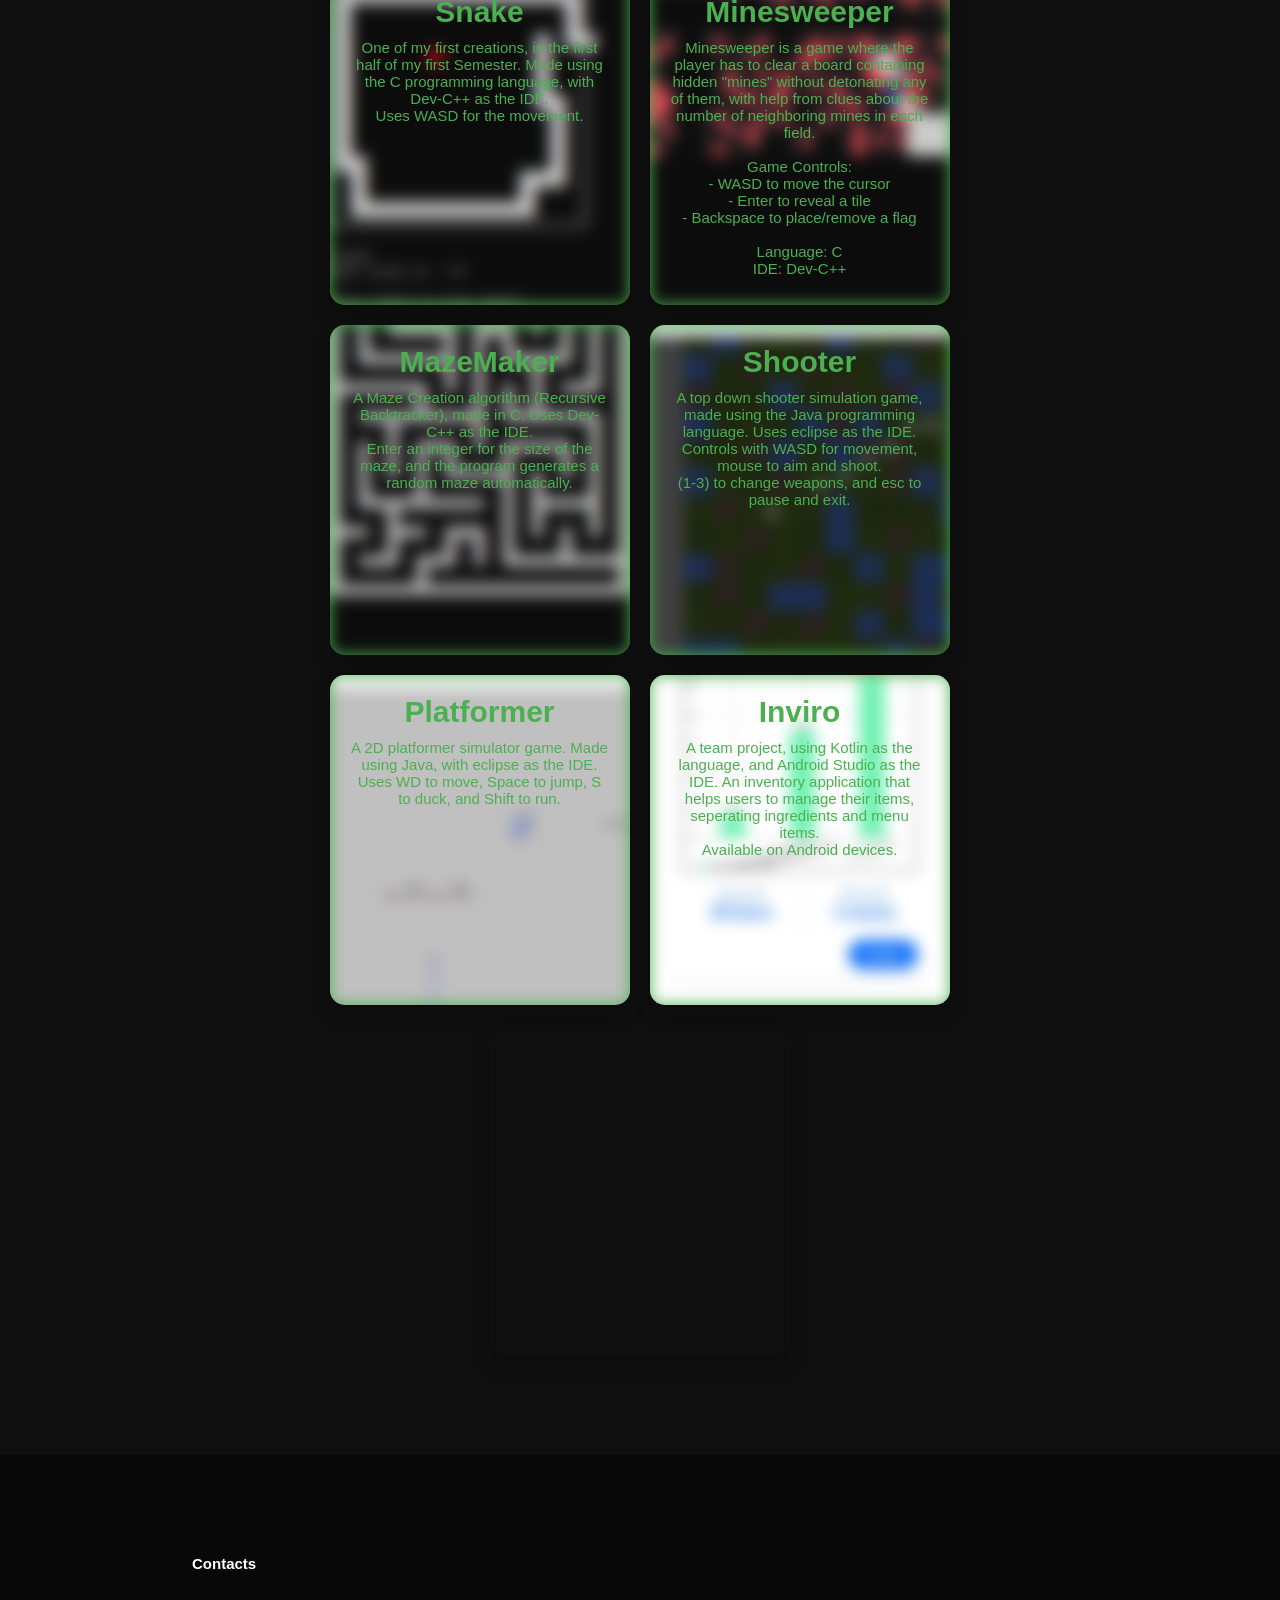
==== commit b77a1555: "Polish" ====
--- a/aboutMe.html
+++ b/aboutMe.html
@@ -108,10 +108,16 @@
                         <div class="card-front">
                             <img src="img/Minesweeper.png" alt="Background" class="bg-img" />
                             <h2>Minesweeper</h2>
-                            <p>Another earlier project made in my first Semester.
-                                Made using the C programming language,
-                                with Dev-C++ as the IDE.
-                                <br>Controls the cursor using WASD, Enter to Open, and Backspace to Flag.
+                            <p>Minesweeper is a game where the player has to clear a board containing hidden "mines" without detonating any of them,
+                                with help from clues about the number of neighboring mines in each field.
+                                <br>
+                                <br>Game Controls:
+                                <br>- WASD to move the cursor
+                                <br>- Enter to reveal a tile
+                                <br>- Backspace to place/remove a flag
+                                <br>
+                                <br>Language: C
+                                <br>IDE: Dev-C++
                             </p>
                         </div>
                         <div class="card-back">
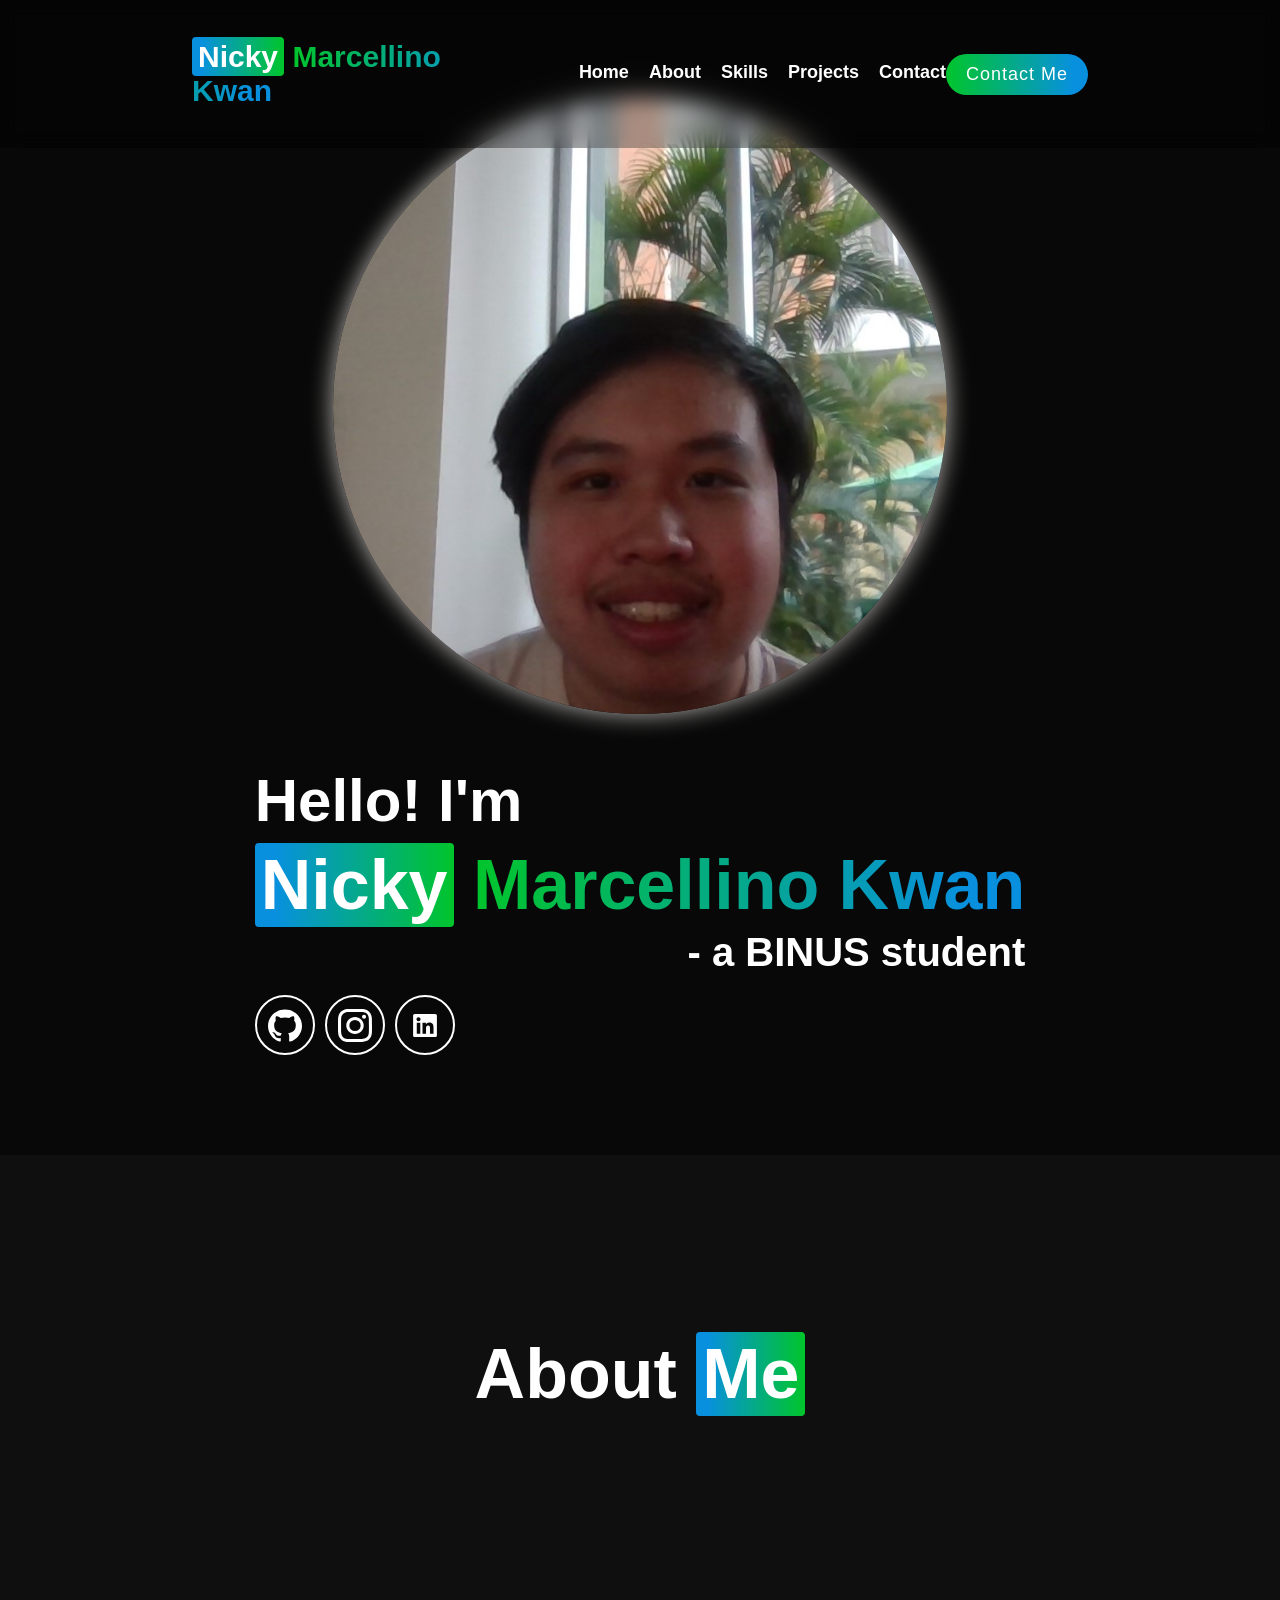
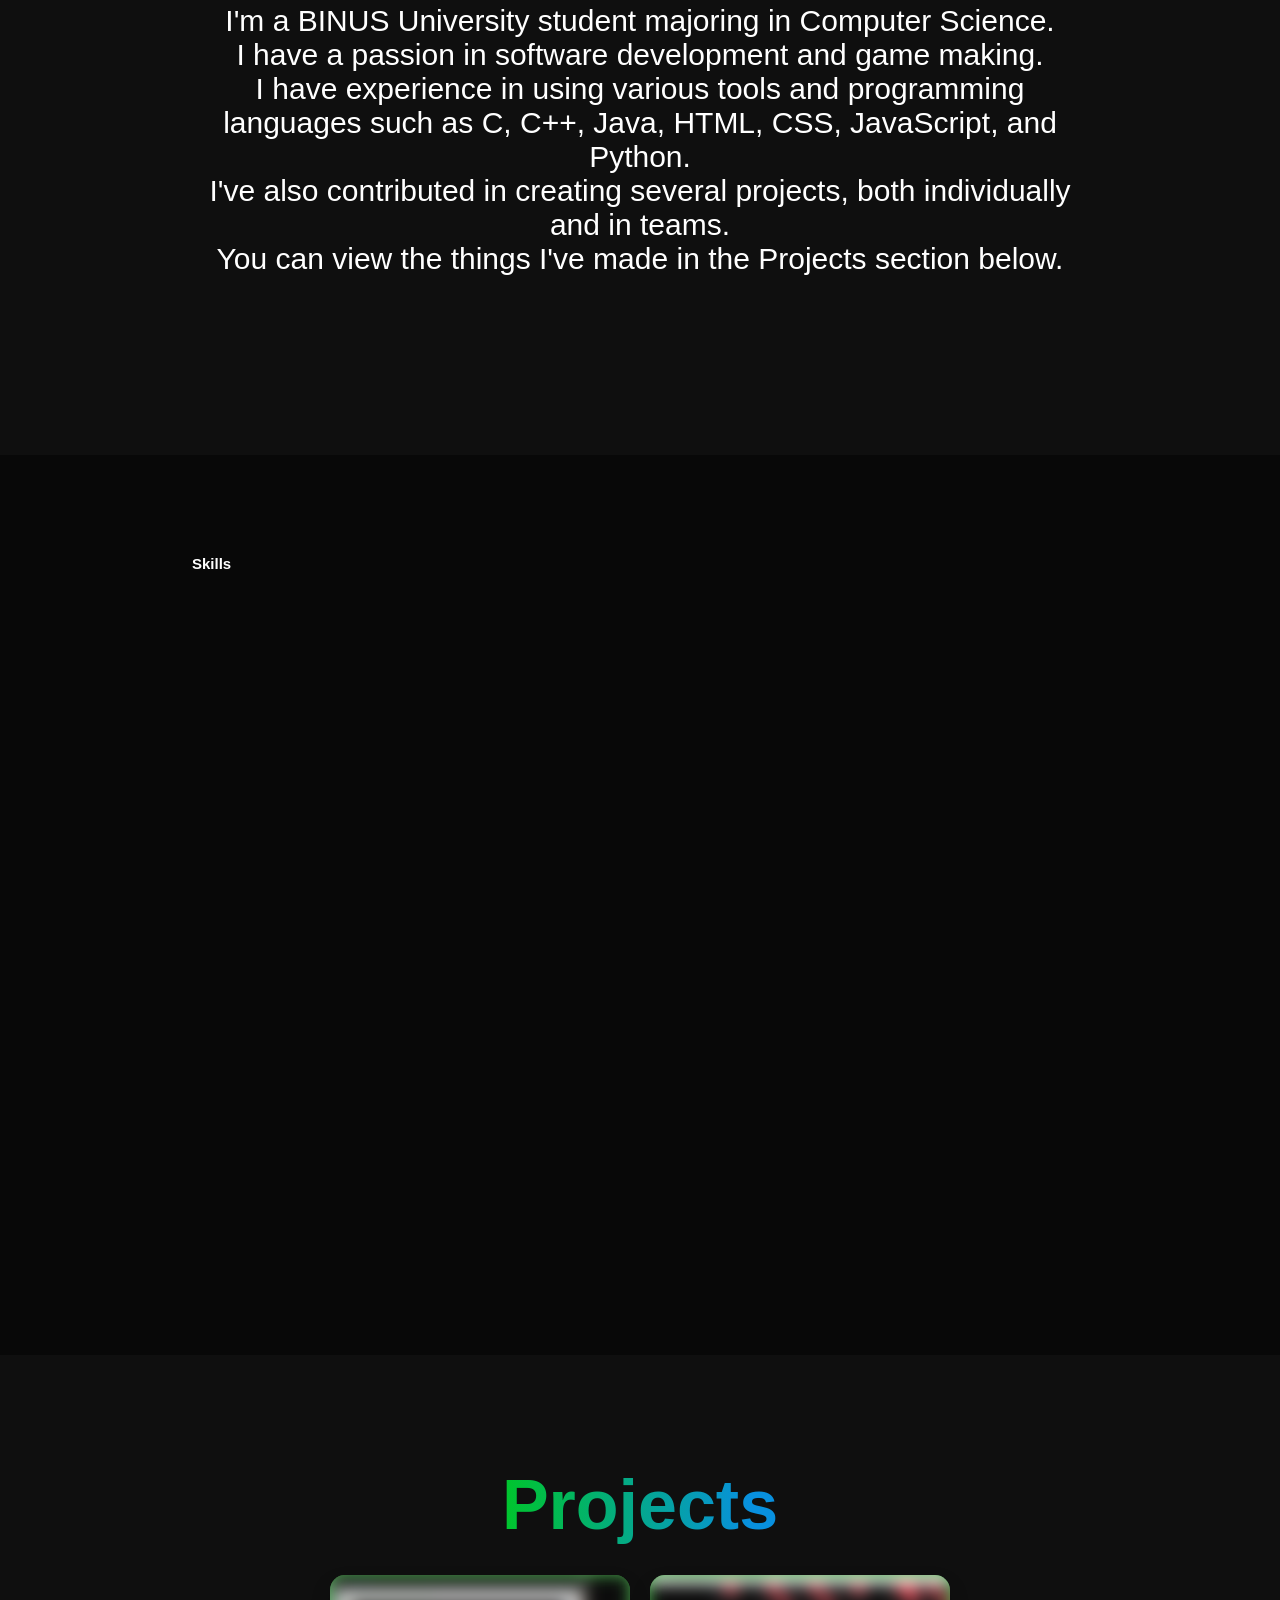
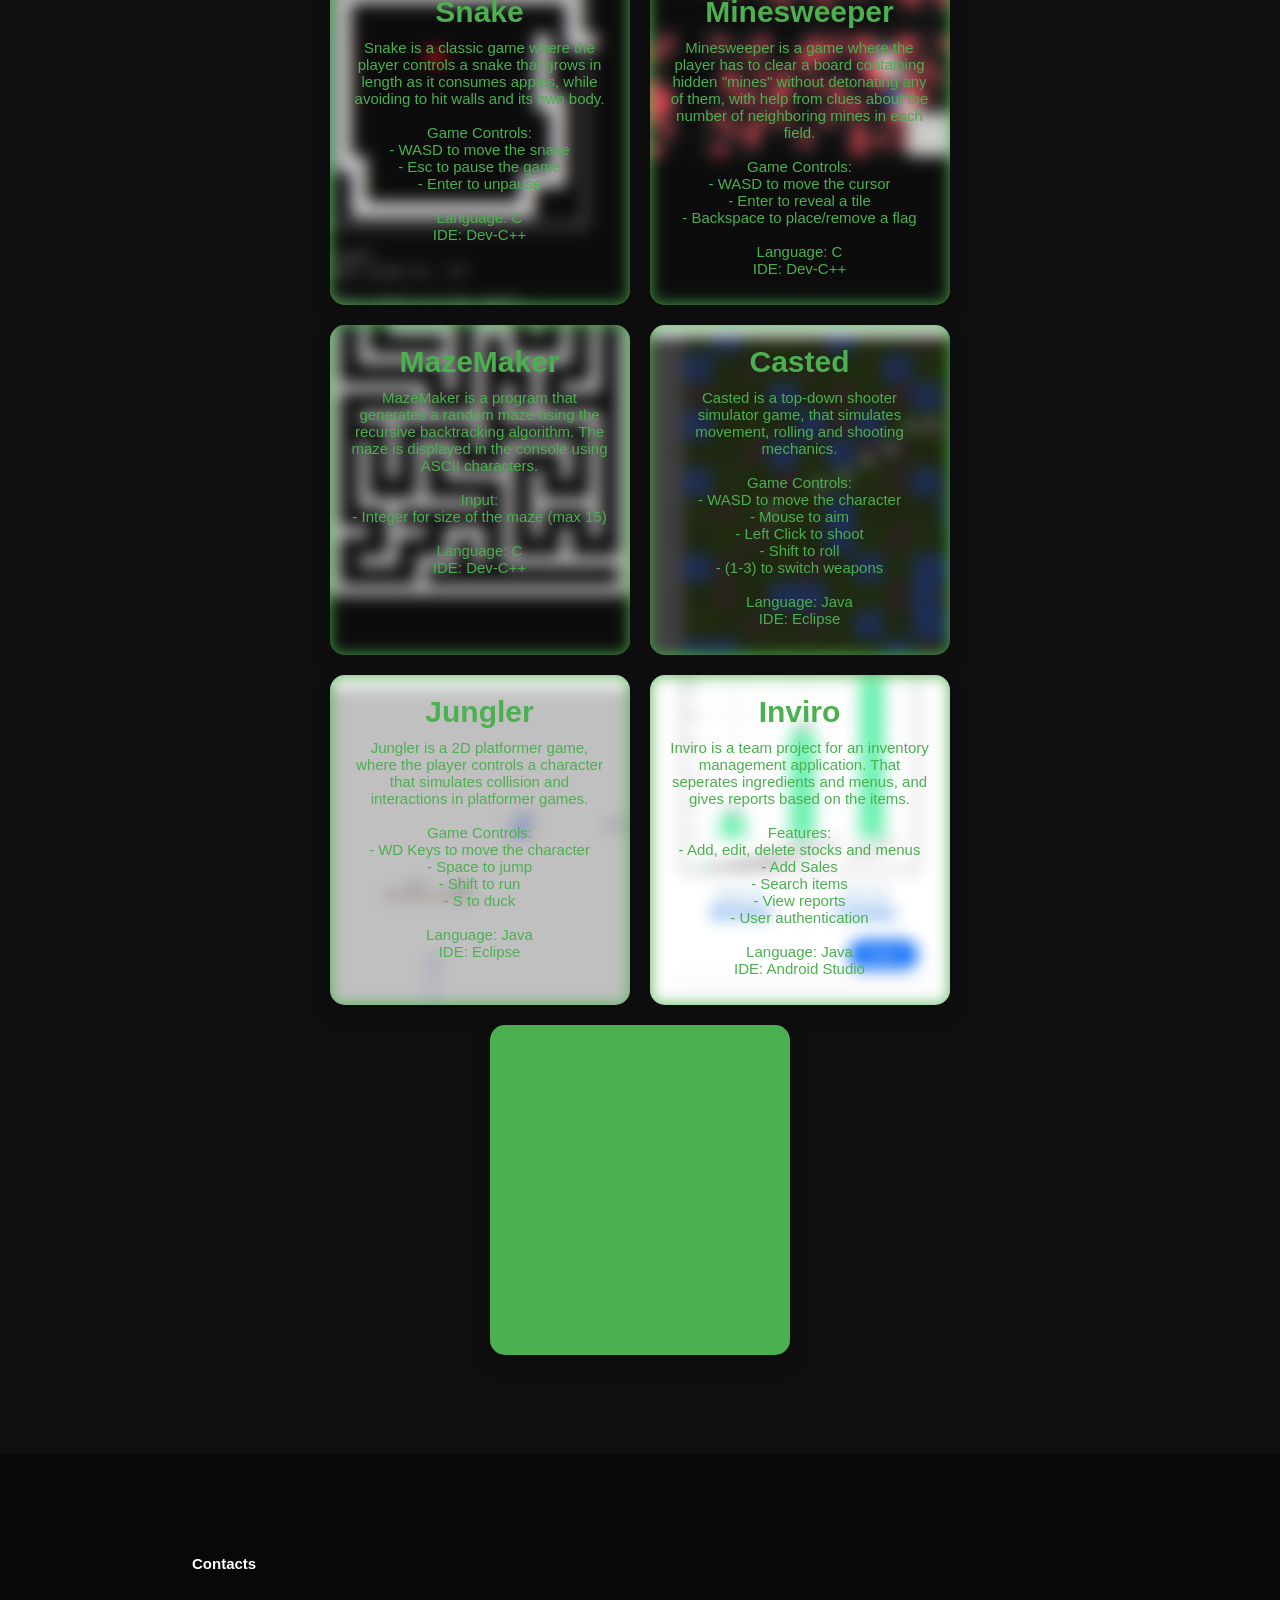
==== commit e3221125: "Projects" ====
--- a/aboutMe.html
+++ b/aboutMe.html
@@ -32,7 +32,7 @@
         <div class="home-in">
             <h2>Hello! I'm</h2>
             <h1><span class="name-highlight">Nicky</span> <span class="typing"> Marcellino Kwan</span></h1>
-            <h3>- A BINUS student</h3>
+            <h3>- a BINUS student</h3>
 
             <!-- <a href="#" class="gradient-btn">Hire Me</a> -->
             <div class="socials">
@@ -86,10 +86,16 @@
                         <div class="card-front">
                             <img src="img/Snake.png" alt="Background" class="bg-img" />
                             <h2>Snake</h2>
-                            <p>One of my first creations, in the first half of my first Semester.
-                                Made using the C programming language,
-                                with Dev-C++ as the IDE.
-                                <br>Uses WASD for the movement.
+                            <p>Snake is a classic game where the player controls a snake that grows in length as it consumes apples,
+                                while avoiding to hit walls and its own body.
+                                <br>
+                                <br>Game Controls:
+                                <br>- WASD to move the snake
+                                <br>- Esc to pause the game
+                                <br>- Enter to unpause
+                                <br>
+                                <br>Language: C
+                                <br>IDE: Dev-C++
                             </p>
                         </div>
                         <div class="card-back">
@@ -136,9 +142,14 @@
                         <div class="card-front">
                             <img src="img/MazeMaker.png" alt="Background" class="bg-img" />
                             <h2>MazeMaker</h2>
-                            <p>A Maze Creation algorithm (Recursive Backtracker), made in C.
-                                Uses Dev-C++ as the IDE.
-                                <br>Enter an integer for the size of the maze, and the program generates a random maze automatically.
+                            <p>MazeMaker is a program that generates a random maze using the recursive backtracking algorithm.
+                                The maze is displayed in the console using ASCII characters.
+                                <br>
+                                <br>Input:
+                                <br>- Integer for size of the maze (max 15)
+                                <br>
+                                <br>Language: C
+                                <br>IDE: Dev-C++
                             </p>
                         </div>
                         <div class="card-back">
@@ -156,11 +167,18 @@
                     <div class="card" id="card">
                         <div class="card-front">
                             <img src="img/Shooter Simulator.png" alt="Background" class="bg-img" />
-                            <h2>Shooter</h2>
-                            <p>A top down shooter simulation game, made using the Java programming language.
-                                Uses eclipse as the IDE.
-                                <br>Controls with WASD for movement, mouse to aim and shoot.
-                                <br> (1-3) to change weapons, and esc to pause and exit.
+                            <h2>Casted</h2>
+                            <p>Casted is a top-down shooter simulator game, that simulates movement, rolling and shooting mechanics.
+                                <br>
+                                <br>Game Controls:
+                                <br>- WASD to move the character
+                                <br>- Mouse to aim
+                                <br>- Left Click to shoot
+                                <br>- Shift to roll
+                                <br>- (1-3) to switch weapons
+                                <br>
+                                <br>Language: Java
+                                <br>IDE: Eclipse
                             </p>
                         </div>
                         <div class="card-back">
@@ -175,9 +193,17 @@
                     <div class="card" id="card">
                         <div class="card-front">
                             <img src="img/Platformer.png" alt="Background" class="bg-img" />
-                            <h2>Platformer</h2>
-                            <p>A 2D platformer simulator game. Made using Java, with eclipse as the IDE.
-                                Uses WD to move, Space to jump, S to duck, and Shift to run.
+                            <h2>Jungler</h2>
+                            <p>Jungler is a 2D platformer game, where the player controls a character that simulates collision and interactions in platformer games.
+                                <br>
+                                <br>Game Controls:
+                                <br>- WD Keys to move the character
+                                <br>- Space to jump
+                                <br>- Shift to run
+                                <br>- S to duck
+                                <br>
+                                <br>Language: Java
+                                <br>IDE: Eclipse
                             </p>
                         </div>
                         <div class="card-back">
@@ -193,9 +219,17 @@
                         <div class="card-front">
                             <img src="img/Inviro - Home.jpeg" alt="Background" class="bg-img" />
                             <h2>Inviro</h2>
-                            <p>A team project, using Kotlin as the language, and Android Studio as the IDE.
-                                An inventory application that helps users to manage their items, seperating ingredients and menu items.
-                                <br>Available on Android devices.
+                            <p>Inviro is a team project for an inventory management application. That seperates ingredients and menus, and gives reports based on the items.
+                                <br>
+                                <br>Features:
+                                <br>- Add, edit, delete stocks and menus
+                                <br>- Add Sales
+                                <br>- Search items
+                                <br>- View reports
+                                <br>- User authentication
+                                <br>
+                                <br>Language: Java
+                                <br>IDE: Android Studio
                             </p>
                         </div>
                         <div class="card-back">
